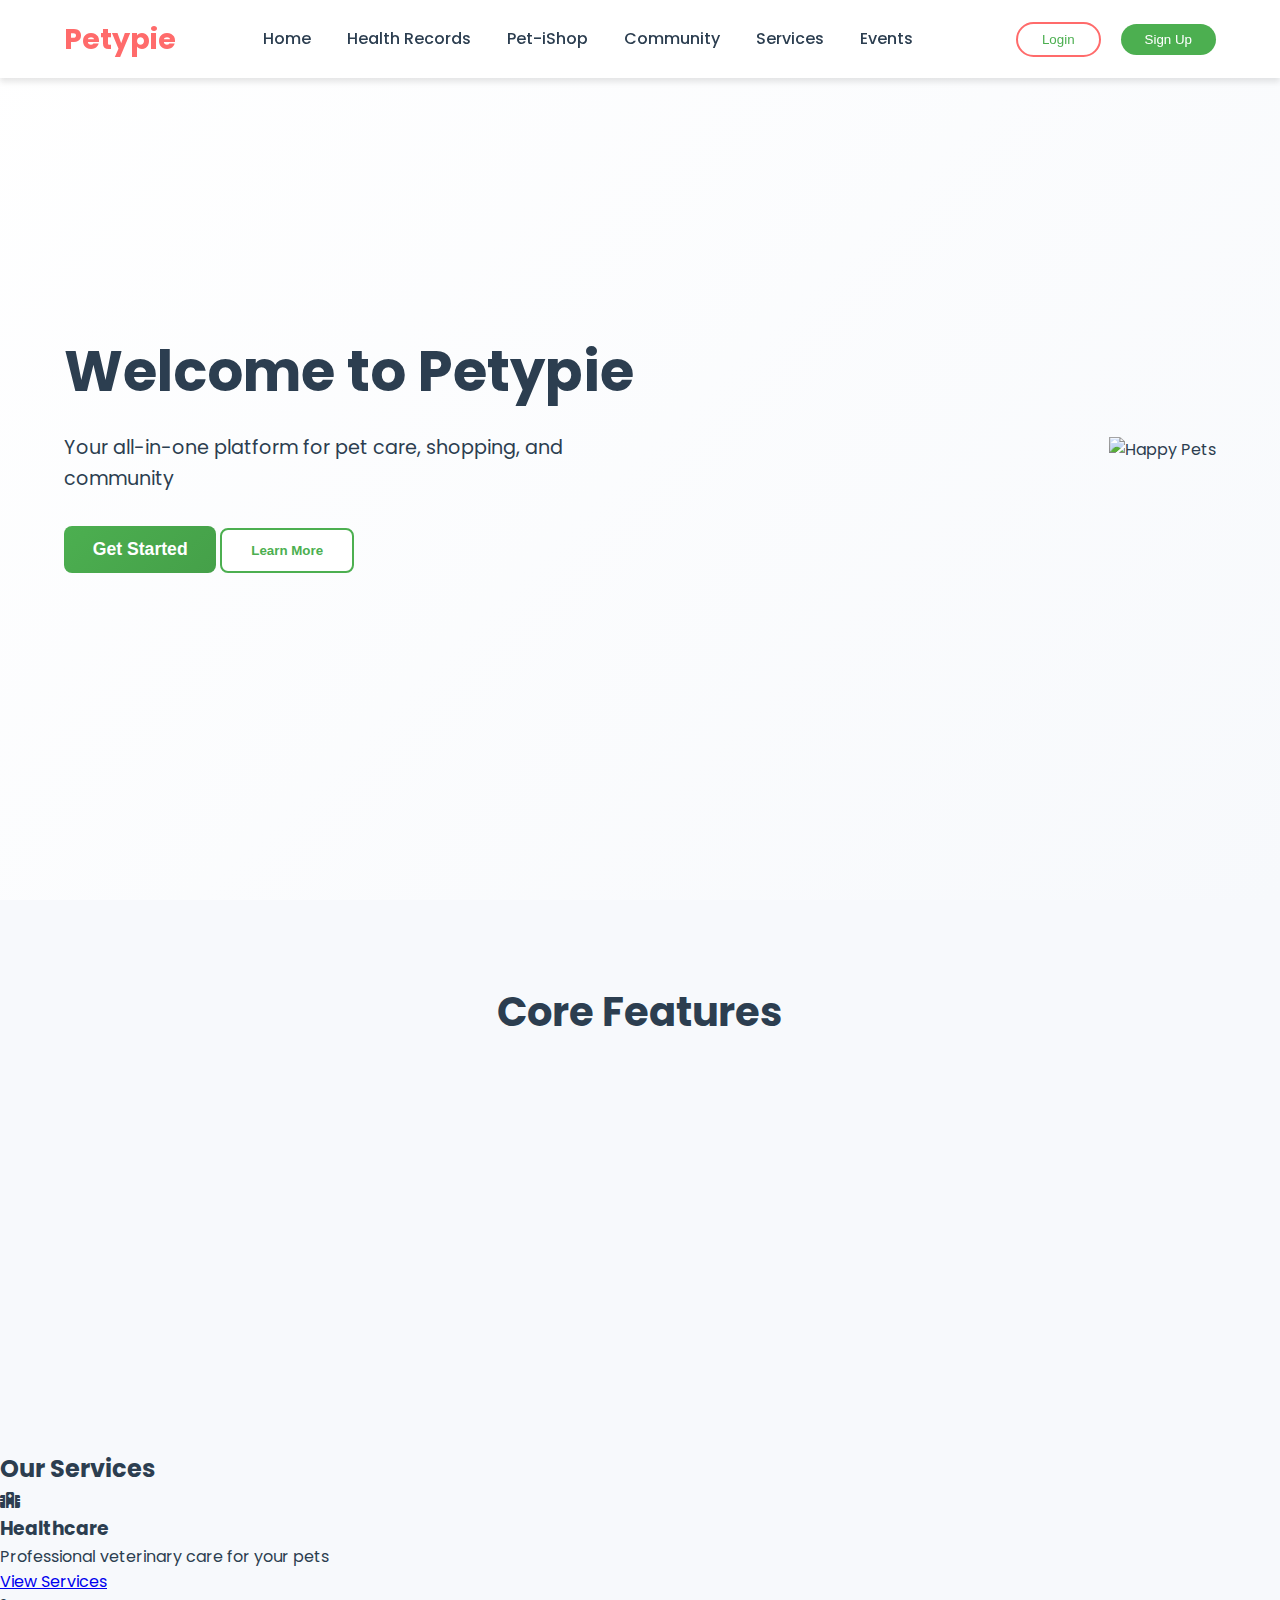
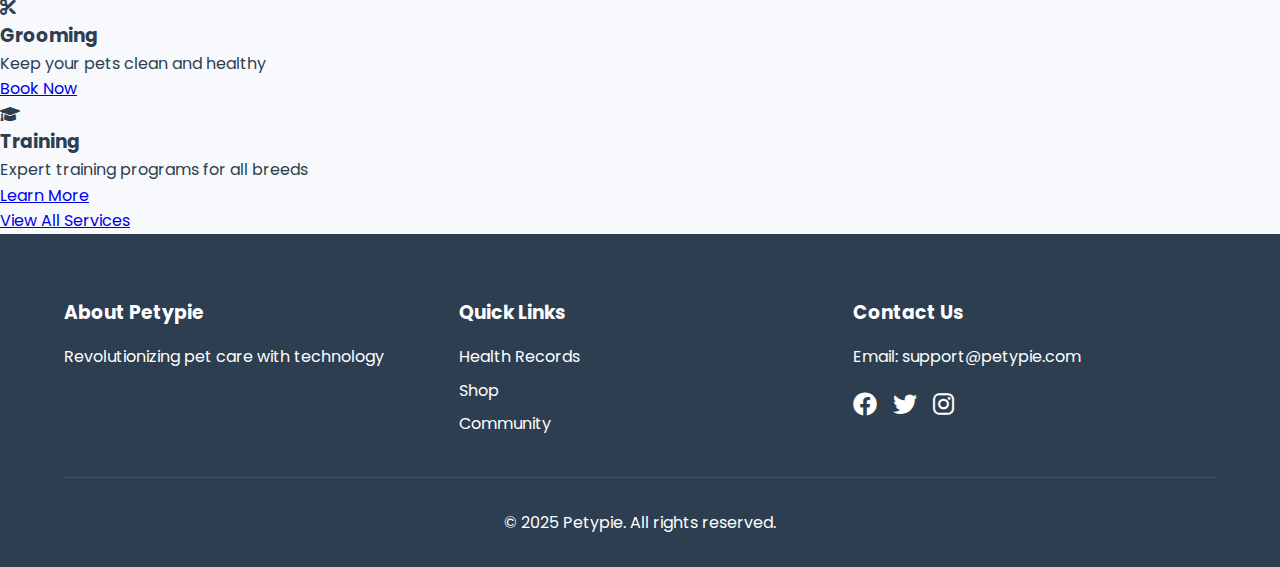
==== index.html @ f94b9d3a "first commit" ====
<!DOCTYPE html>
<html lang="en">
<head>
    <meta charset="UTF-8">
    <meta name="viewport" content="width=device-width, initial-scale=1.0">
    <title>Petypie - Your All-in-One Pet Care Platform</title>
    <link rel="stylesheet" href="style.css">
    <link href="https://fonts.googleapis.com/css2?family=Poppins:wght@300;400;500;600;700&display=swap" rel="stylesheet">
    <link rel="stylesheet" href="https://cdnjs.cloudflare.com/ajax/libs/font-awesome/6.0.0/css/all.min.css">
</head>
<body>
    <nav class="navbar">
        <div class="logo">
            <h1>Petypie</h1>
        </div>
        <div class="nav-links">
            <a href="index.html" class="active">Home</a>
            <a href="health.html">Health Records</a>
            <a href="shop.html">Pet-iShop</a>
            <a href="community.html">Community</a>
            <a href="services.html">Services</a>
            <a href="events.html">Events</a>
        </div>
        <div class="auth-buttons">
            <button class="login-btn">Login</button>
            <button class="signup-btn">Sign Up</button>
        </div>
    </nav>

    <main>
        <section id="hero" class="hero-section">
            <div class="hero-content">
                <h1>Welcome to Petypie</h1>
                <p>Your all-in-one platform for pet care, shopping, and community</p>
                <div class="hero-buttons">
                    <button class="cta-button">Get Started</button>
                    <button class="secondary-button">Learn More</button>
                </div>
            </div>
            <div class="hero-image">
                <img src="images/hero-pets.jpg" alt="Happy Pets">
            </div>
        </section>

        <section id="features" class="features-section">
            <h2>Core Features</h2>
            <div class="feature-cards">
                <div class="feature-card">
                    <i class="fas fa-user-md"></i>
                    <h3>Health Tracking</h3>
                    <p>Monitor your pet's health records and get timely reminders</p>
                    <a href="health.html" class="feature-link">Learn More</a>
                </div>
                <div class="feature-card">
                    <i class="fas fa-shopping-cart"></i>
                    <h3>Pet-iShop</h3>
                    <p>Shop for your pet's essentials with personalized recommendations</p>
                    <a href="shop.html" class="feature-link">Start Shopping</a>
                </div>
                <div class="feature-card">
                    <i class="fas fa-users"></i>
                    <h3>Community</h3>
                    <p>Connect with fellow pet lovers and share experiences</p>
                    <a href="community.html" class="feature-link">Join Now</a>
                </div>
                <div class="feature-card">
                    <i class="fas fa-calendar-alt"></i>
                    <h3>Events</h3>
                    <p>Discover and participate in pet-related events near you</p>
                    <a href="events.html" class="feature-link">View Events</a>
                </div>
            </div>
        </section>

        <section id="services" class="services-preview">
            <h2>Our Services</h2>
            <div class="services-grid">
                <div class="service-preview-card">
                    <i class="fas fa-hospital"></i>
                    <h3>Healthcare</h3>
                    <p>Professional veterinary care for your pets</p>
                    <a href="services.html#healthcare" class="service-link">View Services</a>
                </div>
                <div class="service-preview-card">
                    <i class="fas fa-cut"></i>
                    <h3>Grooming</h3>
                    <p>Keep your pets clean and healthy</p>
                    <a href="services.html#grooming" class="service-link">Book Now</a>
                </div>
                <div class="service-preview-card">
                    <i class="fas fa-graduation-cap"></i>
                    <h3>Training</h3>
                    <p>Expert training programs for all breeds</p>
                    <a href="services.html#training" class="service-link">Learn More</a>
                </div>
            </div>
            <div class="services-cta">
                <a href="services.html" class="view-all-btn">View All Services</a>
            </div>
        </section>
    </main>

    <footer class="footer">
        <div class="footer-content">
            <div class="footer-section">
                <h3>About Petypie</h3>
                <p>Revolutionizing pet care with technology</p>
            </div>
            <div class="footer-section">
                <h3>Quick Links</h3>
                <a href="#health">Health Records</a>
                <a href="#shop">Shop</a>
                <a href="#community">Community</a>
            </div>
            <div class="footer-section">
                <h3>Contact Us</h3>
                <p>Email: support@petypie.com</p>
                <div class="social-links">
                    <a href="#"><i class="fab fa-facebook"></i></a>
                    <a href="#"><i class="fab fa-twitter"></i></a>
                    <a href="#"><i class="fab fa-instagram"></i></a>
                </div>
            </div>
        </div>
        <div class="footer-bottom">
            <p>&copy; 2025 Petypie. All rights reserved.</p>
        </div>
    </footer>

    <script src="script.js"></script>
</body>
</html>
---- style.css ----
:root {
    --primary-color: #FF6B6B;
    --secondary-color: #4ECDC4;
    --accent-color: #FFE66D;
    --text-color: #2C3E50;
    --background-color: #F7F9FC;
    --card-shadow: 0 4px 6px rgba(0, 0, 0, 0.1);
}

* {
    margin: 0;
    padding: 0;
    box-sizing: border-box;
}

body {
    font-family: 'Poppins', sans-serif;
    line-height: 1.6;
    color: var(--text-color);
    background-color: var(--background-color);
}

/* Navbar Styles */
.navbar {
    display: flex;
    justify-content: space-between;
    align-items: center;
    padding: 1rem 5%;
    background-color: white;
    box-shadow: var(--card-shadow);
    position: fixed;
    width: 100%;
    top: 0;
    z-index: 1000;
}

.logo h1 {
    color: var(--primary-color);
    font-size: 1.8rem;
    font-weight: 700;
}

.nav-links a {
    text-decoration: none;
    color: var(--text-color);
    margin: 0 1rem;
    font-weight: 500;
    transition: color 0.3s ease;
}

.nav-links a:hover {
    color: var(--primary-color);
}

.auth-buttons button {
    padding: 0.5rem 1.5rem;
    margin-left: 1rem;
    border: none;
    border-radius: 25px;
    cursor: pointer;
    font-weight: 500;
    transition: transform 0.3s ease;
}

.login-btn {
    background-color: transparent;
    color: var(--primary-color);
    border: 2px solid var(--primary-color) !important;
}

.signup-btn {
    background-color: var(--primary-color);
    color: white;
}

.auth-buttons button:hover {
    transform: translateY(-2px);
}

/* Hero Section */
.hero-section {
    display: flex;
    align-items: center;
    justify-content: space-between;
    min-height: 100vh;
    padding: 5rem 5%;
    background: linear-gradient(135deg, #fff 0%, #f7f9fc 100%);
}

.hero-content {
    flex: 1;
    max-width: 600px;
}

.hero-content h1 {
    font-size: 3.5rem;
    color: var(--text-color);
    margin-bottom: 1rem;
}

.hero-content p {
    font-size: 1.2rem;
    margin-bottom: 2rem;
}

.cta-button {
    padding: 1rem 2rem;
    font-size: 1.1rem;
    background-color: var(--primary-color);
    color: white;
    border: none;
    border-radius: 25px;
    cursor: pointer;
    transition: transform 0.3s ease;
}

.cta-button:hover {
    transform: translateY(-3px);
}

/* Features Section */
.features-section {
    padding: 5rem 5%;
    text-align: center;
}

.features-section h2 {
    font-size: 2.5rem;
    margin-bottom: 3rem;
}

.feature-cards {
    display: grid;
    grid-template-columns: repeat(auto-fit, minmax(250px, 1fr));
    gap: 2rem;
}

.feature-card {
    background: white;
    padding: 2rem;
    border-radius: 15px;
    box-shadow: var(--card-shadow);
    transition: transform 0.3s ease;
}

.feature-card:hover {
    transform: translateY(-5px);
}

.feature-card i {
    font-size: 2.5rem;
    color: var(--primary-color);
    margin-bottom: 1rem;
}

/* Services Section */
.services-section {
    padding: 5rem 5%;
    background-color: white;
}

.services-section h2 {
    text-align: center;
    font-size: 2.5rem;
    margin-bottom: 3rem;
}

.service-grid {
    display: grid;
    grid-template-columns: repeat(auto-fit, minmax(250px, 1fr));
    gap: 2rem;
}

.service-card {
    text-align: center;
    padding: 2rem;
    border-radius: 15px;
    background-color: var(--background-color);
    transition: transform 0.3s ease;
}

.service-card:hover {
    transform: translateY(-5px);
}

.service-card i {
    font-size: 2.5rem;
    color: var(--secondary-color);
    margin-bottom: 1rem;
}

/* Pet Gallery Section */
.pet-gallery-section {
    padding: 5rem 5%;
    background-color: var(--background-color);
}

.gallery-filter {
    display: flex;
    justify-content: center;
    gap: 1rem;
    margin-bottom: 2rem;
    flex-wrap: wrap;
}

.filter-btn {
    padding: 0.5rem 1.5rem;
    border: 2px solid var(--primary-color);
    border-radius: 25px;
    background: transparent;
    color: var(--text-color);
    cursor: pointer;
    transition: all 0.3s ease;
}

.filter-btn.active,
.filter-btn:hover {
    background-color: var(--primary-color);
    color: white;
}

.gallery-grid {
    display: grid;
    grid-template-columns: repeat(auto-fill, minmax(250px, 1fr));
    gap: 1.5rem;
}

.gallery-item {
    position: relative;
    overflow: hidden;
    border-radius: 15px;
    box-shadow: var(--card-shadow);
    transition: transform 0.3s ease;
}

.gallery-item img {
    width: 100%;
    height: 250px;
    object-fit: cover;
    transition: transform 0.3s ease;
}

.gallery-item:hover {
    transform: translateY(-5px);
}

.gallery-item:hover img {
    transform: scale(1.1);
}

/* Health Records Section */
.health-section {
    padding: 5rem 5%;
    background-color: white;
}

.health-dashboard {
    display: grid;
    grid-template-columns: repeat(auto-fit, minmax(300px, 1fr));
    gap: 2rem;
    margin-top: 2rem;
}

.health-card {
    background-color: var(--background-color);
    border-radius: 15px;
    padding: 2rem;
    box-shadow: var(--card-shadow);
}

.pet-profile {
    text-align: center;
    margin-bottom: 2rem;
}

.pet-avatar {
    width: 100px;
    height: 100px;
    border-radius: 50%;
    margin-bottom: 1rem;
}

.add-pet-btn {
    background-color: var(--secondary-color);
    color: white;
    border: none;
    padding: 0.5rem 1.5rem;
    border-radius: 25px;
    cursor: pointer;
    transition: transform 0.3s ease;
}

.health-metrics {
    display: grid;
    grid-template-columns: repeat(auto-fit, minmax(100px, 1fr));
    gap: 1rem;
}

.metric {
    text-align: center;
    padding: 1rem;
    background-color: white;
    border-radius: 10px;
    box-shadow: 0 2px 4px rgba(0, 0, 0, 0.1);
}

.metric i {
    font-size: 1.5rem;
    color: var(--primary-color);
    margin-bottom: 0.5rem;
}

.record-list {
    margin-top: 1rem;
}

.record-item {
    display: flex;
    justify-content: space-between;
    padding: 1rem;
    background-color: white;
    border-radius: 10px;
    margin-bottom: 1rem;
    box-shadow: 0 2px 4px rgba(0, 0, 0, 0.1);
}

/* Shop Section */
.shop-section {
    padding: 5rem 5%;
    background-color: var(--background-color);
}

.shop-categories {
    display: grid;
    grid-template-columns: repeat(auto-fit, minmax(200px, 1fr));
    gap: 1.5rem;
    padding: 2rem;
    margin-bottom: 2rem;
}

.category-card {
    background: white;
    border-radius: 12px;
    padding: 1.5rem;
    text-align: center;
    box-shadow: 0 4px 12px rgba(0, 0, 0, 0.08);
    transition: transform 0.3s ease;
}

.category-card:hover {
    transform: translateY(-5px);
}

.category-card img {
    width: 100%;
    height: 150px;
    object-fit: cover;
    border-radius: 8px;
    margin-bottom: 1rem;
}

.category-card h3 {
    font-size: 1.2rem;
    margin-bottom: 0.5rem;
    color: #333;
}

.shop-btn {
    display: inline-block;
    padding: 0.6rem 1.2rem;
    background: #4CAF50;
    color: white;
    text-decoration: none;
    border-radius: 6px;
    font-weight: 500;
    transition: background 0.3s ease;
}

.shop-btn:hover {
    background: #45a049;
}

.shop-filter {
    display: flex;
    justify-content: center;
    gap: 1rem;
    margin: 2rem 0;
    flex-wrap: wrap;
}

.filter-btn {
    padding: 0.8rem 1.5rem;
    border: 2px solid #4CAF50;
    border-radius: 25px;
    background: transparent;
    color: #4CAF50;
    font-weight: 600;
    cursor: pointer;
    transition: all 0.3s ease;
}

.filter-btn:hover,
.filter-btn.active {
    background: #4CAF50;
    color: white;
}

.product-grid {
    display: grid;
    grid-template-columns: repeat(auto-fill, minmax(250px, 1fr));
    gap: 2rem;
    padding: 2rem;
}

.product-card {
    background: white;
    border-radius: 15px;
    box-shadow: 0 5px 15px rgba(0, 0, 0, 0.1);
    transition: transform 0.3s ease, box-shadow 0.3s ease;
    overflow: hidden;
}

.product-card:hover {
    transform: translateY(-5px);
    box-shadow: 0 8px 20px rgba(0, 0, 0, 0.15);
}

.product-card img {
    width: 100%;
    height: 200px;
    object-fit: cover;
    border-bottom: 1px solid #eee;
}

.product-info {
    padding: 1.5rem;
}

.product-info h3 {
    font-size: 1.2rem;
    margin-bottom: 0.5rem;
    color: #333;
}

.product-info .description {
    font-size: 0.9rem;
    color: #666;
    margin-bottom: 1rem;
    height: 2.7em;
    overflow: hidden;
}

.product-info .price {
    font-size: 1.3rem;
    font-weight: 600;
    color: #2c3e50;
    margin-bottom: 1rem;
}

.add-to-cart-btn {
    width: 100%;
    padding: 0.8rem;
    border: none;
    border-radius: 8px;
    background: linear-gradient(135deg, #4CAF50, #45a049);
    color: white;
    font-weight: 600;
    font-size: 1rem;
    cursor: pointer;
    transition: all 0.3s ease;
    position: relative;
    overflow: hidden;
}

.add-to-cart-btn:hover {
    background: linear-gradient(135deg, #45a049, #4CAF50);
    transform: translateY(-2px);
}

.add-to-cart-btn:active {
    transform: translateY(0);
}

.add-to-cart-btn::before {
    content: '';
    position: absolute;
    top: 0;
    left: -100%;
    width: 100%;
    height: 100%;
    background: linear-gradient(
        to right,
        transparent,
        rgba(255, 255, 255, 0.2),
        transparent
    );
    transition: 0.5s;
}

.add-to-cart-btn:hover::before {
    left: 100%;
}

.cta-button,
.secondary-button,
.login-btn,
.signup-btn {
    padding: 0.8rem 1.8rem;
    border: none;
    border-radius: 8px;
    font-weight: 600;
    cursor: pointer;
    transition: all 0.3s ease;
    position: relative;
    overflow: hidden;
}

.cta-button {
    background: linear-gradient(135deg, #4CAF50, #45a049);
    color: white;
}

.secondary-button {
    background: white;
    color: #4CAF50;
    border: 2px solid #4CAF50;
}

.login-btn,
.signup-btn {
    padding: 0.6rem 1.4rem;
    border-radius: 6px;
}

.login-btn {
    background: transparent;
    color: #4CAF50;
    border: 2px solid #4CAF50;
}

.signup-btn {
    background: #4CAF50;
    color: white;
}

.cta-button:hover,
.signup-btn:hover {
    background: linear-gradient(135deg, #45a049, #4CAF50);
    transform: translateY(-2px);
}

.secondary-button:hover,
.login-btn:hover {
    background: #f8f9fa;
    transform: translateY(-2px);
}

.cta-button::before,
.signup-btn::before {
    content: '';
    position: absolute;
    top: 0;
    left: -100%;
    width: 100%;
    height: 100%;
    background: linear-gradient(
        to right,
        transparent,
        rgba(255, 255, 255, 0.2),
        transparent
    );
    transition: 0.5s;
}

.cta-button:hover::before,
.signup-btn:hover::before {
    left: 100%;
}

/* Community Section */
.community-section {
    padding: 5rem 5%;
    background-color: white;
}

.community-features {
    display: grid;
    grid-template-columns: repeat(auto-fit, minmax(300px, 1fr));
    gap: 2rem;
    margin-top: 2rem;
}

.post-card {
    background-color: var(--background-color);
    border-radius: 15px;
    padding: 1.5rem;
    margin-bottom: 2rem;
    box-shadow: var(--card-shadow);
}

.post-header {
    display: flex;
    align-items: center;
    margin-bottom: 1rem;
}

.user-avatar {
    width: 50px;
    height: 50px;
    border-radius: 50%;
    margin-right: 1rem;
}

.post-info h4 {
    margin: 0;
}

.post-image {
    width: 100%;
    border-radius: 10px;
    margin: 1rem 0;
}

.post-actions {
    display: flex;
    gap: 1rem;
    margin-top: 1rem;
}

.post-actions button {
    background: none;
    border: none;
    color: var(--text-color);
    cursor: pointer;
    display: flex;
    align-items: center;
    gap: 0.5rem;
}

.post-actions button:hover {
    color: var(--primary-color);
}

.event-card {
    display: flex;
    background-color: var(--background-color);
    border-radius: 15px;
    overflow: hidden;
    margin-bottom: 1rem;
    box-shadow: var(--card-shadow);
}

.event-date {
    background-color: var(--primary-color);
    color: white;
    padding: 1rem;
    text-align: center;
    min-width: 80px;
    display: flex;
    flex-direction: column;
    justify-content: center;
}

.event-date .day {
    font-size: 1.5rem;
    font-weight: 700;
}

.event-details {
    padding: 1rem;
    flex-grow: 1;
}

.rsvp-btn {
    background-color: var(--secondary-color);
    color: white;
    border: none;
    padding: 0.5rem 1.5rem;
    border-radius: 25px;
    cursor: pointer;
    margin-top: 1rem;
    transition: background-color 0.3s ease;
}

.rsvp-btn:hover {
    background-color: #45b7af;
}

/* Footer */
.footer {
    background-color: var(--text-color);
    color: white;
    padding: 4rem 5% 2rem;
}

.footer-content {
    display: grid;
    grid-template-columns: repeat(auto-fit, minmax(250px, 1fr));
    gap: 2rem;
    margin-bottom: 2rem;
}

.footer-section h3 {
    margin-bottom: 1rem;
}

.footer-section a {
    color: white;
    text-decoration: none;
    display: block;
    margin-bottom: 0.5rem;
}

.social-links {
    display: flex;
    gap: 1rem;
    margin-top: 1rem;
}

.social-links a {
    font-size: 1.5rem;
}

.footer-bottom {
    text-align: center;
    padding-top: 2rem;
    border-top: 1px solid rgba(255, 255, 255, 0.1);
}

/* Responsive Design */
@media (max-width: 768px) {
    .navbar {
        padding: 1rem;
    }

    .nav-links {
        display: none;
    }

    .hero-content h1 {
        font-size: 2.5rem;
    }

    .feature-cards, .service-grid {
        grid-template-columns: 1fr;
    }

    .gallery-grid {
        grid-template-columns: repeat(auto-fill, minmax(200px, 1fr));
    }

    .health-dashboard,
    .community-features {
        grid-template-columns: 1fr;
    }

    .shop-categories {
        grid-template-columns: repeat(auto-fit, minmax(150px, 1fr));
    }

    .product-grid {
        grid-template-columns: repeat(auto-fill, minmax(150px, 1fr));
    }
}

/* Animations */
@keyframes fadeIn {
    from {
        opacity: 0;
        transform: translateY(20px);
    }
    to {
        opacity: 1;
        transform: translateY(0);
    }
}

.hero-content, .feature-card, .service-card {
    animation: fadeIn 0.8s ease-out forwards;
}
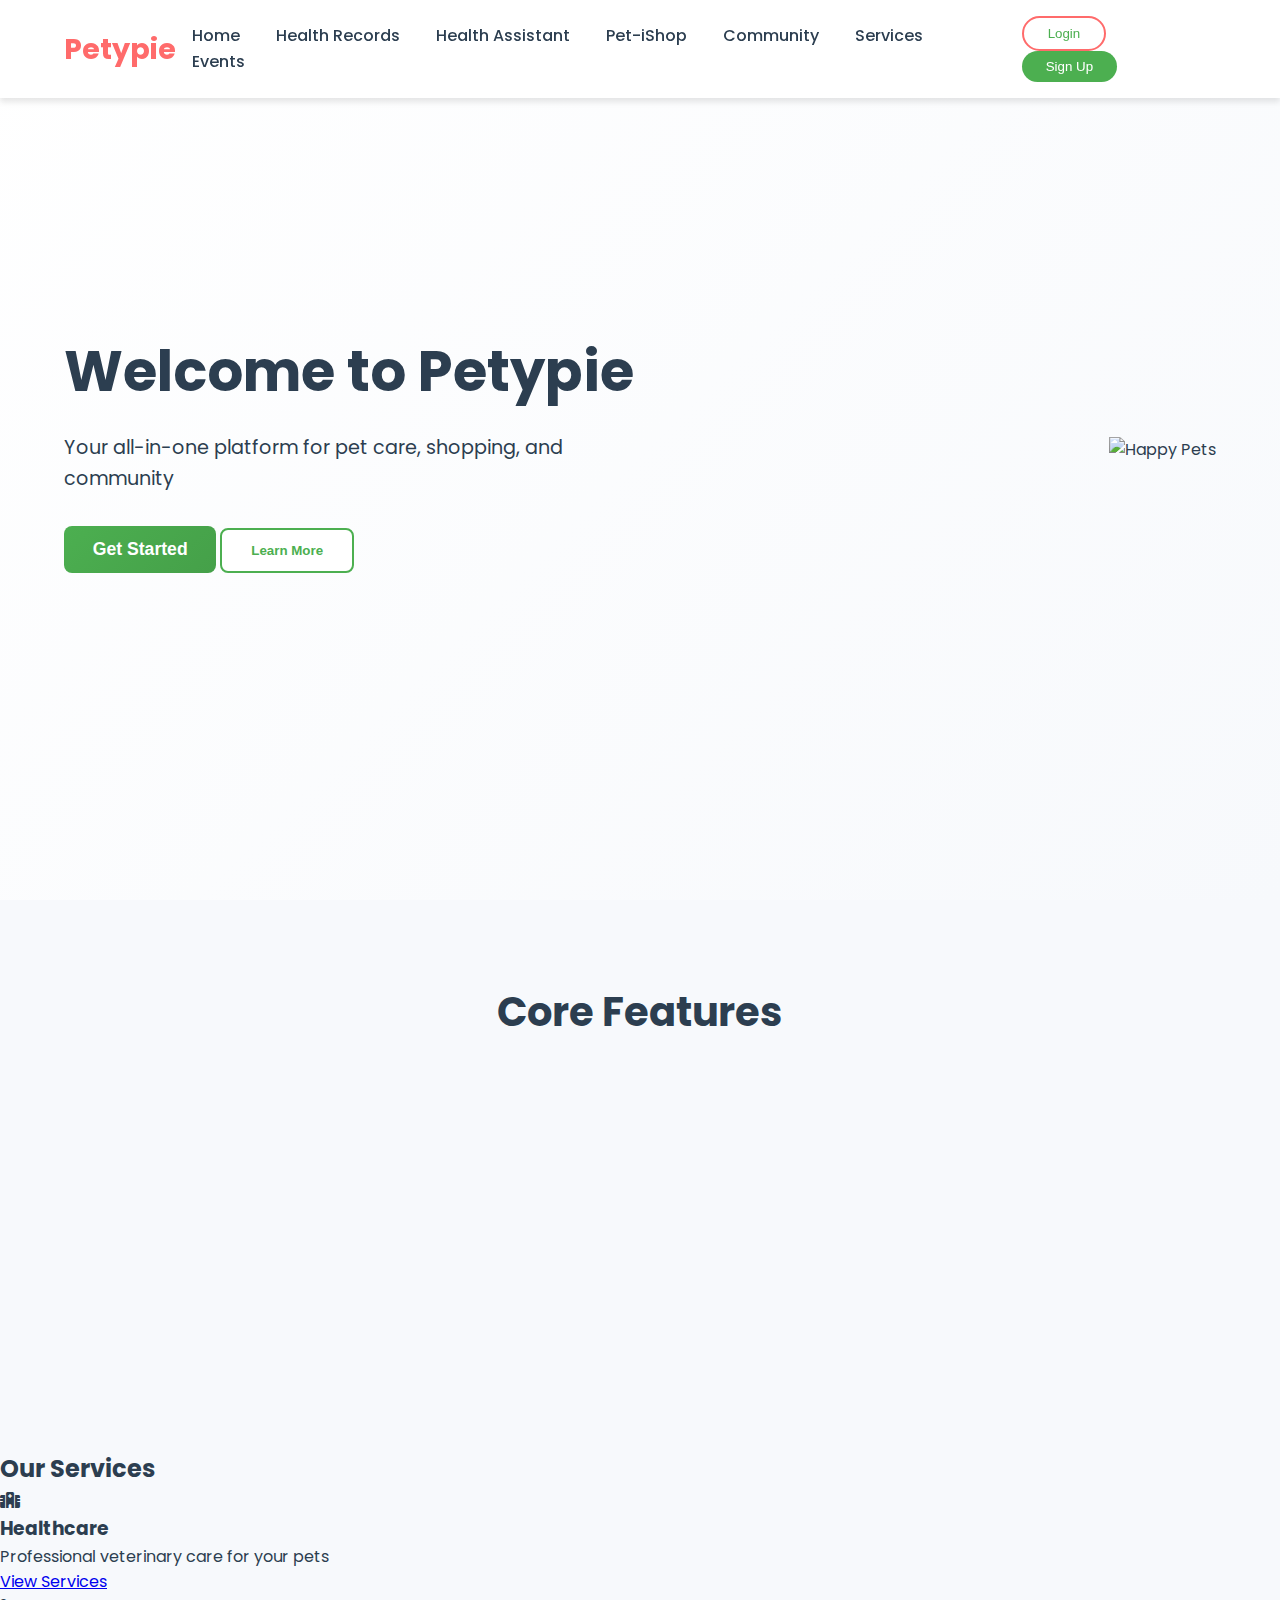
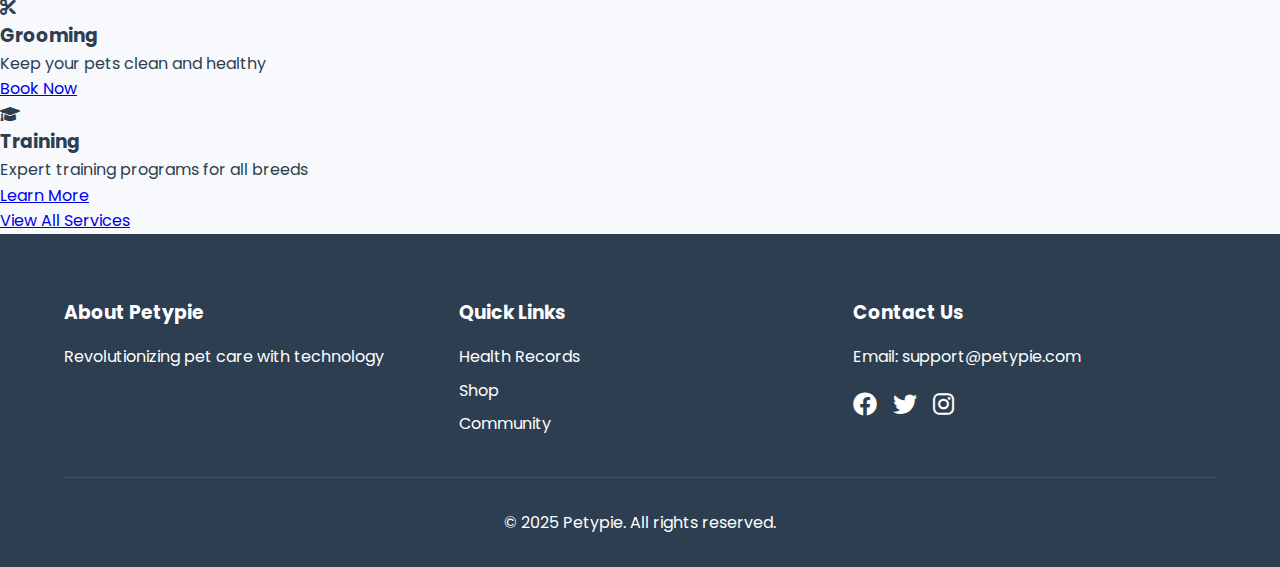
==== commit 4763818a: "Add Health Assistant page and update navigation across all pages" ====
--- a/index.html
+++ b/index.html
@@ -16,6 +16,7 @@
         <div class="nav-links">
             <a href="index.html" class="active">Home</a>
             <a href="health.html">Health Records</a>
+            <a href="HealthAssistant.html">Health Assistant</a>
             <a href="shop.html">Pet-iShop</a>
             <a href="community.html">Community</a>
             <a href="services.html">Services</a>
--- a/style.css
+++ b/style.css
@@ -686,6 +686,272 @@
     background-color: #45b7af;
 }
 
+/* Health Assistant Styles */
+.health-assistant {
+    background: #fff;
+    border-radius: 12px;
+    padding: 20px;
+    margin-top: 30px;
+    box-shadow: 0 2px 10px rgba(0, 0, 0, 0.1);
+}
+
+.health-assistant h2 {
+    color: #333;
+    margin-bottom: 20px;
+    display: flex;
+    align-items: center;
+    gap: 10px;
+}
+
+.assistant-interface {
+    display: grid;
+    grid-template-columns: 2fr 1fr;
+    gap: 20px;
+}
+
+.chat-container {
+    background: #f8f9fa;
+    border-radius: 8px;
+    padding: 15px;
+}
+
+.chat-messages {
+    height: 300px;
+    overflow-y: auto;
+    padding: 10px;
+    background: #fff;
+    border-radius: 8px;
+    margin-bottom: 15px;
+}
+
+.chat-input {
+    display: flex;
+    flex-direction: column;
+    gap: 10px;
+}
+
+#concern-type {
+    padding: 10px;
+    border: 1px solid #ddd;
+    border-radius: 6px;
+    font-size: 14px;
+}
+
+#health-query {
+    width: 100%;
+    height: 80px;
+    padding: 10px;
+    border: 1px solid #ddd;
+    border-radius: 6px;
+    resize: none;
+    font-family: inherit;
+}
+
+.quick-actions {
+    display: flex;
+    flex-direction: column;
+    gap: 15px;
+}
+
+.action-btn {
+    padding: 12px;
+    border: none;
+    border-radius: 6px;
+    background: #f8f9fa;
+    color: #333;
+    cursor: pointer;
+    display: flex;
+    align-items: center;
+    gap: 8px;
+    transition: all 0.3s ease;
+}
+
+.action-btn:hover {
+    background: #e9ecef;
+}
+
+.action-btn.emergency-btn {
+    background: #dc3545;
+    color: white;
+}
+
+.action-btn.emergency-btn:hover {
+    background: #c82333;
+}
+
+.message {
+    margin: 10px 0;
+    padding: 10px;
+    border-radius: 8px;
+    max-width: 80%;
+}
+
+.user-message {
+    background: #007bff;
+    color: white;
+    margin-left: auto;
+}
+
+.assistant-message {
+    background: #e9ecef;
+    color: #333;
+}
+
+@media (max-width: 768px) {
+    .assistant-interface {
+        grid-template-columns: 1fr;
+    }
+}
+
+/* Health Assistant Page Styles */
+.health-assistant-section {
+    padding: 2rem;
+    max-width: 1200px;
+    margin: 0 auto;
+}
+
+.assistant-container {
+    background: #fff;
+    border-radius: 12px;
+    padding: 2rem;
+    box-shadow: 0 2px 10px rgba(0, 0, 0, 0.1);
+}
+
+.assistant-header {
+    text-align: center;
+    margin-bottom: 2rem;
+}
+
+.assistant-header h1 {
+    color: var(--primary-color);
+    display: flex;
+    align-items: center;
+    justify-content: center;
+    gap: 10px;
+}
+
+.assistant-header p {
+    color: #666;
+    margin-top: 0.5rem;
+}
+
+.chat-interface {
+    background: #f8f9fa;
+    border-radius: 8px;
+    padding: 1.5rem;
+    margin-bottom: 2rem;
+}
+
+.chat-messages {
+    height: 400px;
+    overflow-y: auto;
+    padding: 1rem;
+    background: #fff;
+    border-radius: 8px;
+    margin-bottom: 1rem;
+}
+
+.chat-input-area {
+    display: flex;
+    flex-direction: column;
+    gap: 1rem;
+}
+
+.concern-select {
+    padding: 12px;
+    border: 1px solid #ddd;
+    border-radius: 6px;
+    font-size: 14px;
+    width: 100%;
+}
+
+.input-group {
+    display: flex;
+    gap: 10px;
+}
+
+#health-query {
+    flex: 1;
+    height: 80px;
+    padding: 12px;
+    border: 1px solid #ddd;
+    border-radius: 6px;
+    resize: none;
+    font-family: inherit;
+}
+
+.send-btn {
+    background: var(--primary-color);
+    color: white;
+    border: none;
+    border-radius: 6px;
+    padding: 0 1.5rem;
+    cursor: pointer;
+    transition: background-color 0.3s ease;
+}
+
+.send-btn:hover {
+    background-color: #45b7af;
+}
+
+.quick-actions {
+    background: #fff;
+    padding: 1.5rem;
+    border-radius: 8px;
+}
+
+.quick-actions h3 {
+    margin-bottom: 1rem;
+    color: #333;
+}
+
+.action-buttons {
+    display: grid;
+    grid-template-columns: repeat(auto-fit, minmax(200px, 1fr));
+    gap: 1rem;
+}
+
+.action-btn {
+    padding: 1rem;
+    border: none;
+    border-radius: 6px;
+    background: #f8f9fa;
+    color: #333;
+    cursor: pointer;
+    display: flex;
+    align-items: center;
+    gap: 8px;
+    transition: all 0.3s ease;
+    font-size: 14px;
+}
+
+.action-btn:hover {
+    background: #e9ecef;
+}
+
+.action-btn.emergency-btn {
+    background: #dc3545;
+    color: white;
+}
+
+.action-btn.emergency-btn:hover {
+    background: #c82333;
+}
+
+@media (max-width: 768px) {
+    .health-assistant-section {
+        padding: 1rem;
+    }
+    
+    .assistant-container {
+        padding: 1rem;
+    }
+    
+    .action-buttons {
+        grid-template-columns: 1fr;
+    }
+}
+
 /* Footer */
 .footer {
     background-color: var(--text-color);
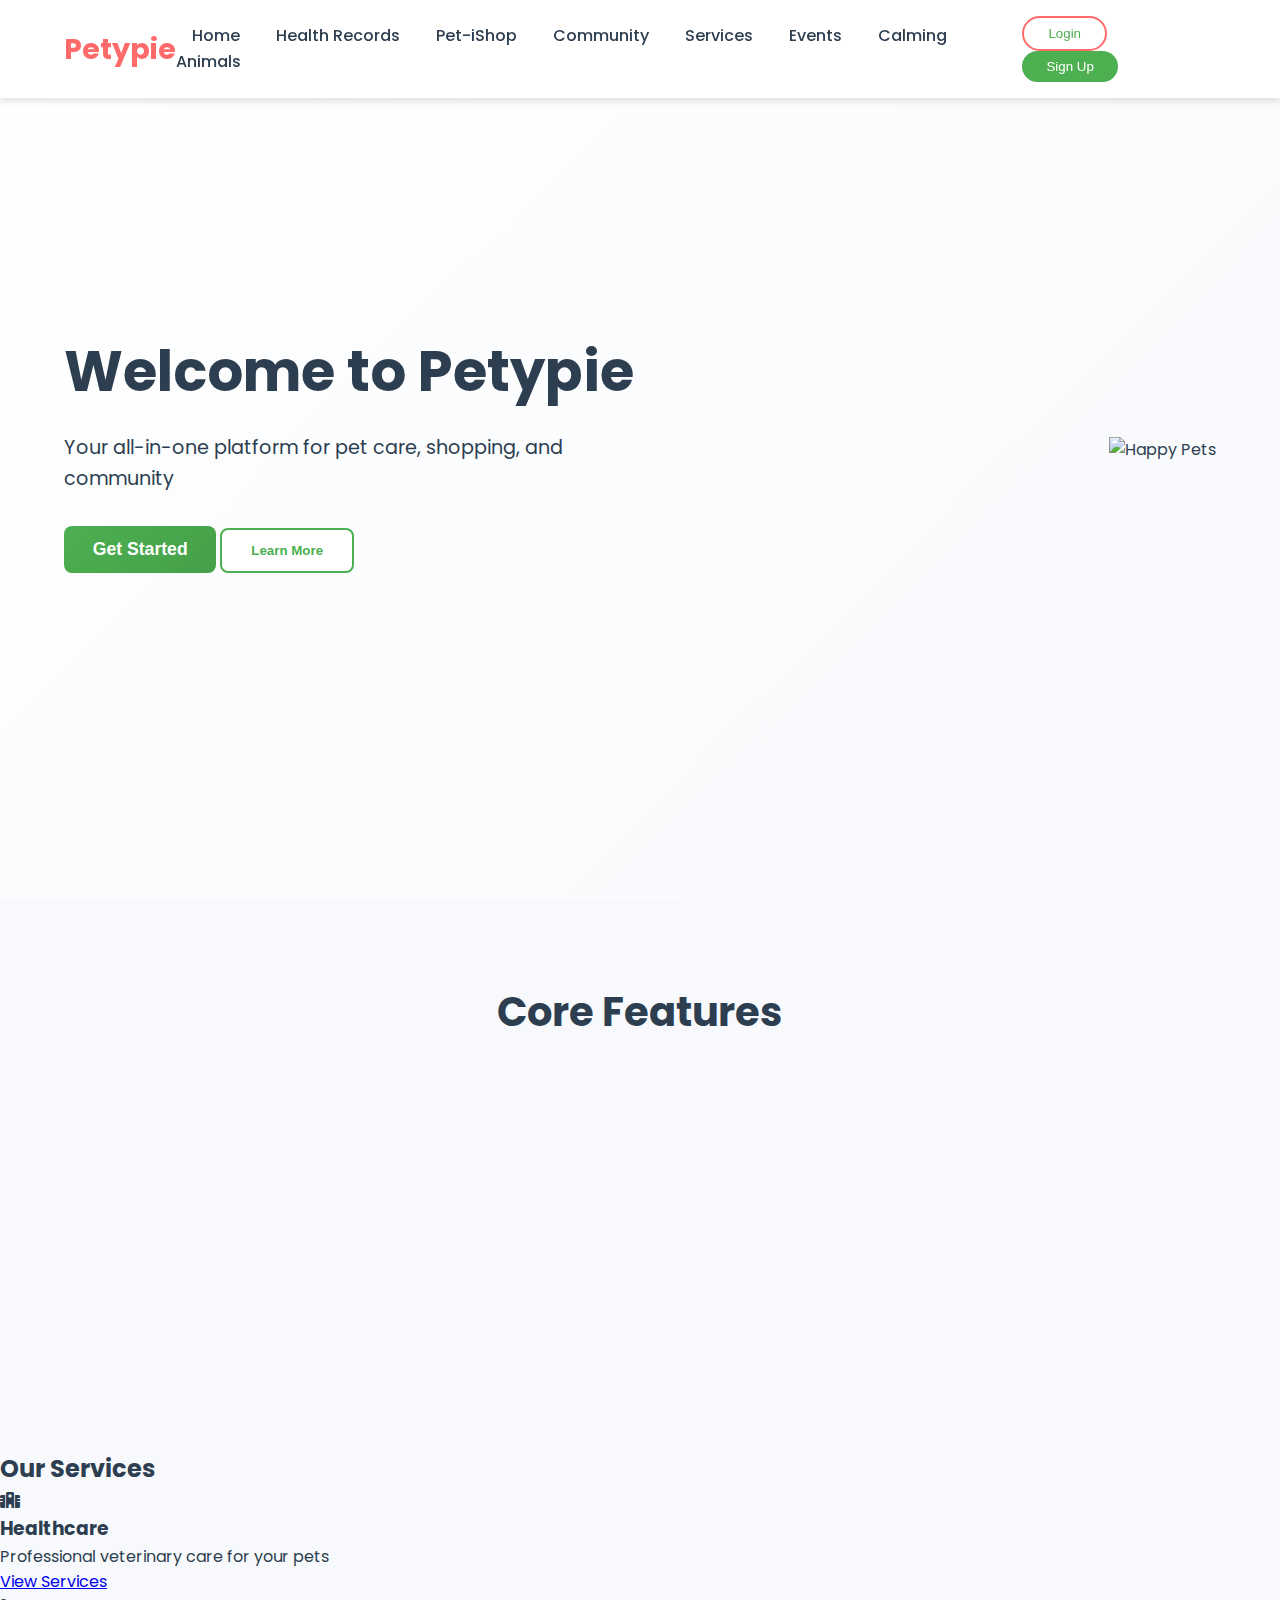
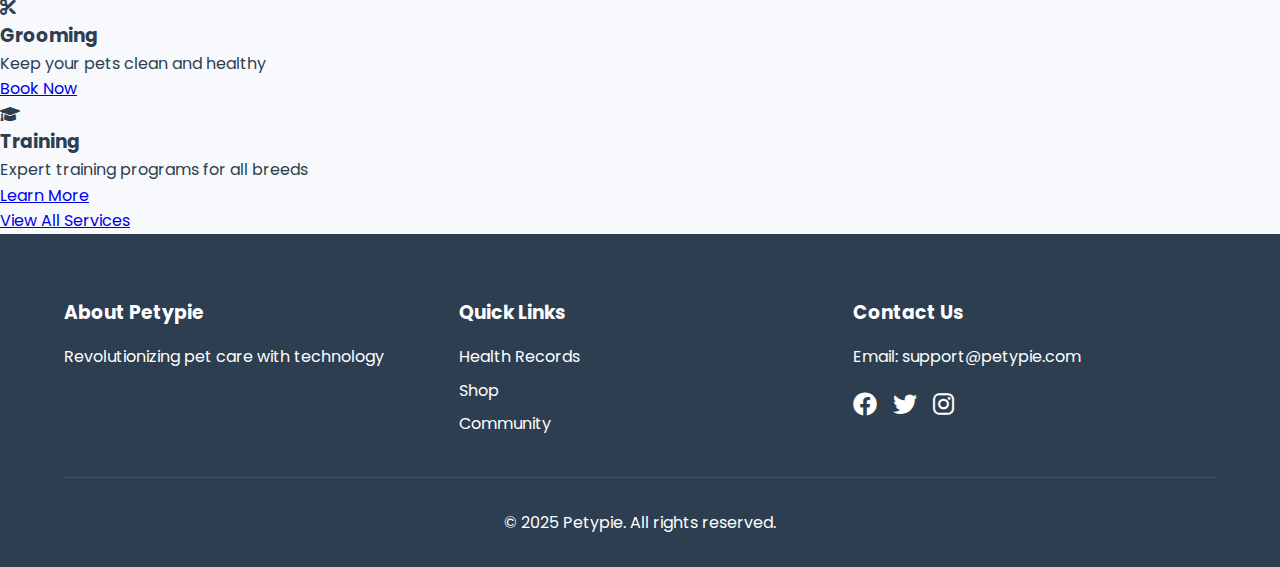
==== commit 21b68566: "Krishna" ====
--- a/index.html
+++ b/index.html
@@ -16,11 +16,11 @@
         <div class="nav-links">
             <a href="index.html" class="active">Home</a>
             <a href="health.html">Health Records</a>
-            <a href="HealthAssistant.html">Health Assistant</a>
             <a href="shop.html">Pet-iShop</a>
             <a href="community.html">Community</a>
             <a href="services.html">Services</a>
             <a href="events.html">Events</a>
+            <a href="Calmer.html">Calming Animals</a>
         </div>
         <div class="auth-buttons">
             <button class="login-btn">Login</button>
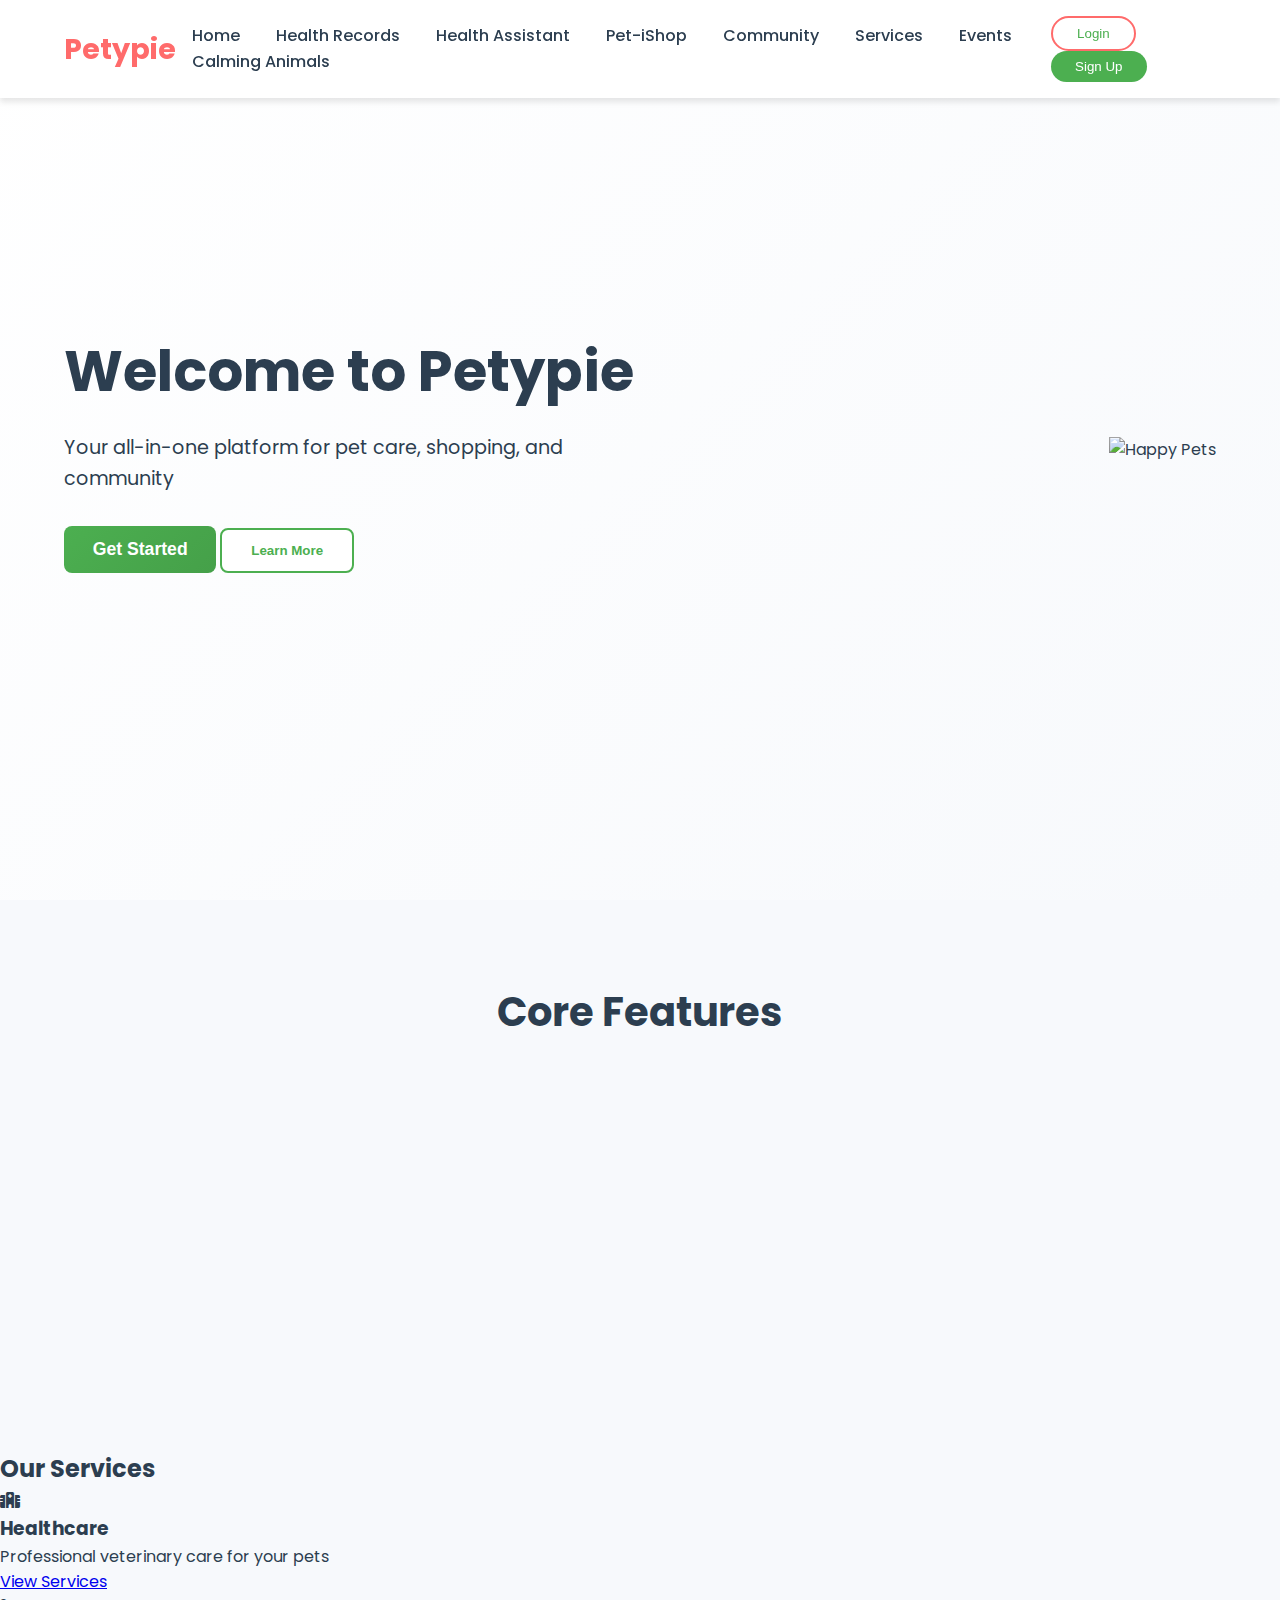
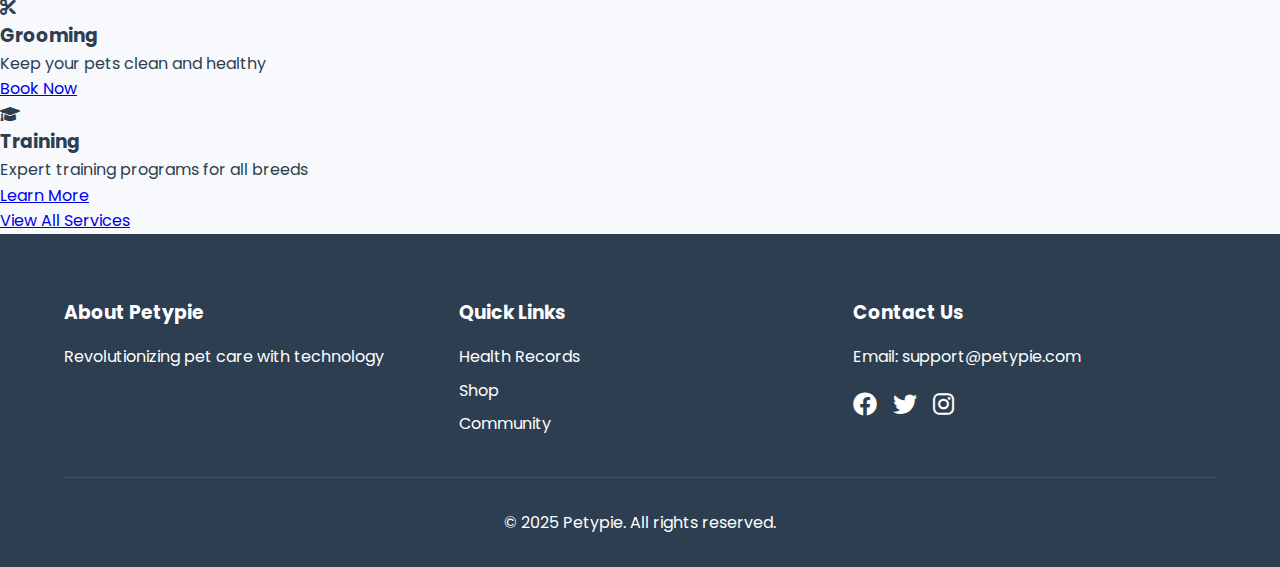
==== commit b7059354: "Merge johnly branch into Kshitiz, resolving conflicts" ====
--- a/index.html
+++ b/index.html
@@ -16,6 +16,7 @@
         <div class="nav-links">
             <a href="index.html" class="active">Home</a>
             <a href="health.html">Health Records</a>
+            <a href="HealthAssistant.html">Health Assistant</a>
             <a href="shop.html">Pet-iShop</a>
             <a href="community.html">Community</a>
             <a href="services.html">Services</a>
--- a/style.css
+++ b/style.css
@@ -671,6 +671,13 @@
     flex-grow: 1;
 }
 
+.event-image {
+    width: 100%;
+    height: 150px;
+    object-fit: cover;
+    border-radius: 10px 0 0 10px;
+}
+
 .rsvp-btn {
     background-color: var(--secondary-color);
     color: white;
@@ -684,6 +691,131 @@
 
 .rsvp-btn:hover {
     background-color: #45b7af;
+}
+
+/* Events Section */
+.events-section {
+    padding: 5rem 5%;
+    margin-top: 60px;
+}
+
+.events-section h1 {
+    text-align: center;
+    font-size: 2.5rem;
+    margin-bottom: 2rem;
+}
+
+.events-filter {
+    display: flex;
+    justify-content: center;
+    gap: 1rem;
+    margin-bottom: 3rem;
+}
+
+.filter-btn {
+    padding: 0.5rem 1.5rem;
+    border: none;
+    border-radius: 25px;
+    background-color: var(--background-color);
+    color: var(--text-color);
+    cursor: pointer;
+    transition: all 0.3s ease;
+}
+
+.filter-btn.active,
+.filter-btn:hover {
+    background-color: var(--primary-color);
+    color: white;
+}
+
+.events-grid {
+    display: grid;
+    grid-template-columns: repeat(auto-fit, minmax(320px, 1fr));
+    gap: 2.5rem;
+    padding: 1rem;
+    max-width: 1400px;
+    margin: 0 auto;
+}
+
+.event-card {
+    background: white;
+    border-radius: 15px;
+    overflow: hidden;
+    box-shadow: var(--card-shadow);
+    transition: all 0.3s ease;
+    display: flex;
+    flex-direction: column;
+    height: 450px;
+}
+
+.event-card:hover {
+    transform: translateY(-5px);
+    box-shadow: 0 8px 15px rgba(0, 0, 0, 0.1);
+}
+
+.event-card img {
+    width: 100%;
+    height: 250px;
+    object-fit: cover;
+    object-position: center;
+    border-radius: 15px 15px 0 0;
+}
+
+.event-details {
+    padding: 1.5rem;
+    background: white;
+    flex-grow: 1;
+    display: flex;
+    flex-direction: column;
+    justify-content: space-between;
+}
+
+.event-details h3 {
+    color: var(--text-color);
+    margin-bottom: 0.8rem;
+    font-size: 1.3rem;
+    font-weight: 600;
+}
+
+.event-date,
+.event-location {
+    color: #666;
+    font-size: 0.9rem;
+    margin-bottom: 0.5rem;
+    display: flex;
+    align-items: center;
+    gap: 0.5rem;
+}
+
+.event-date i,
+.event-location i {
+    color: var(--primary-color);
+    font-size: 1rem;
+}
+
+.event-description {
+    margin: 1rem 0;
+    color: #555;
+    font-size: 0.95rem;
+    line-height: 1.5;
+}
+
+.register-btn {
+    width: 100%;
+    padding: 0.8rem;
+    background-color: var(--primary-color);
+    color: white;
+    border: none;
+    border-radius: 25px;
+    cursor: pointer;
+    transition: all 0.3s ease;
+    font-weight: 500;
+    margin-top: auto;
+}
+
+.register-btn:hover {
+    background-color: #ff5252;
+    transform: translateY(-2px);
 }
 
 /* Health Assistant Styles */
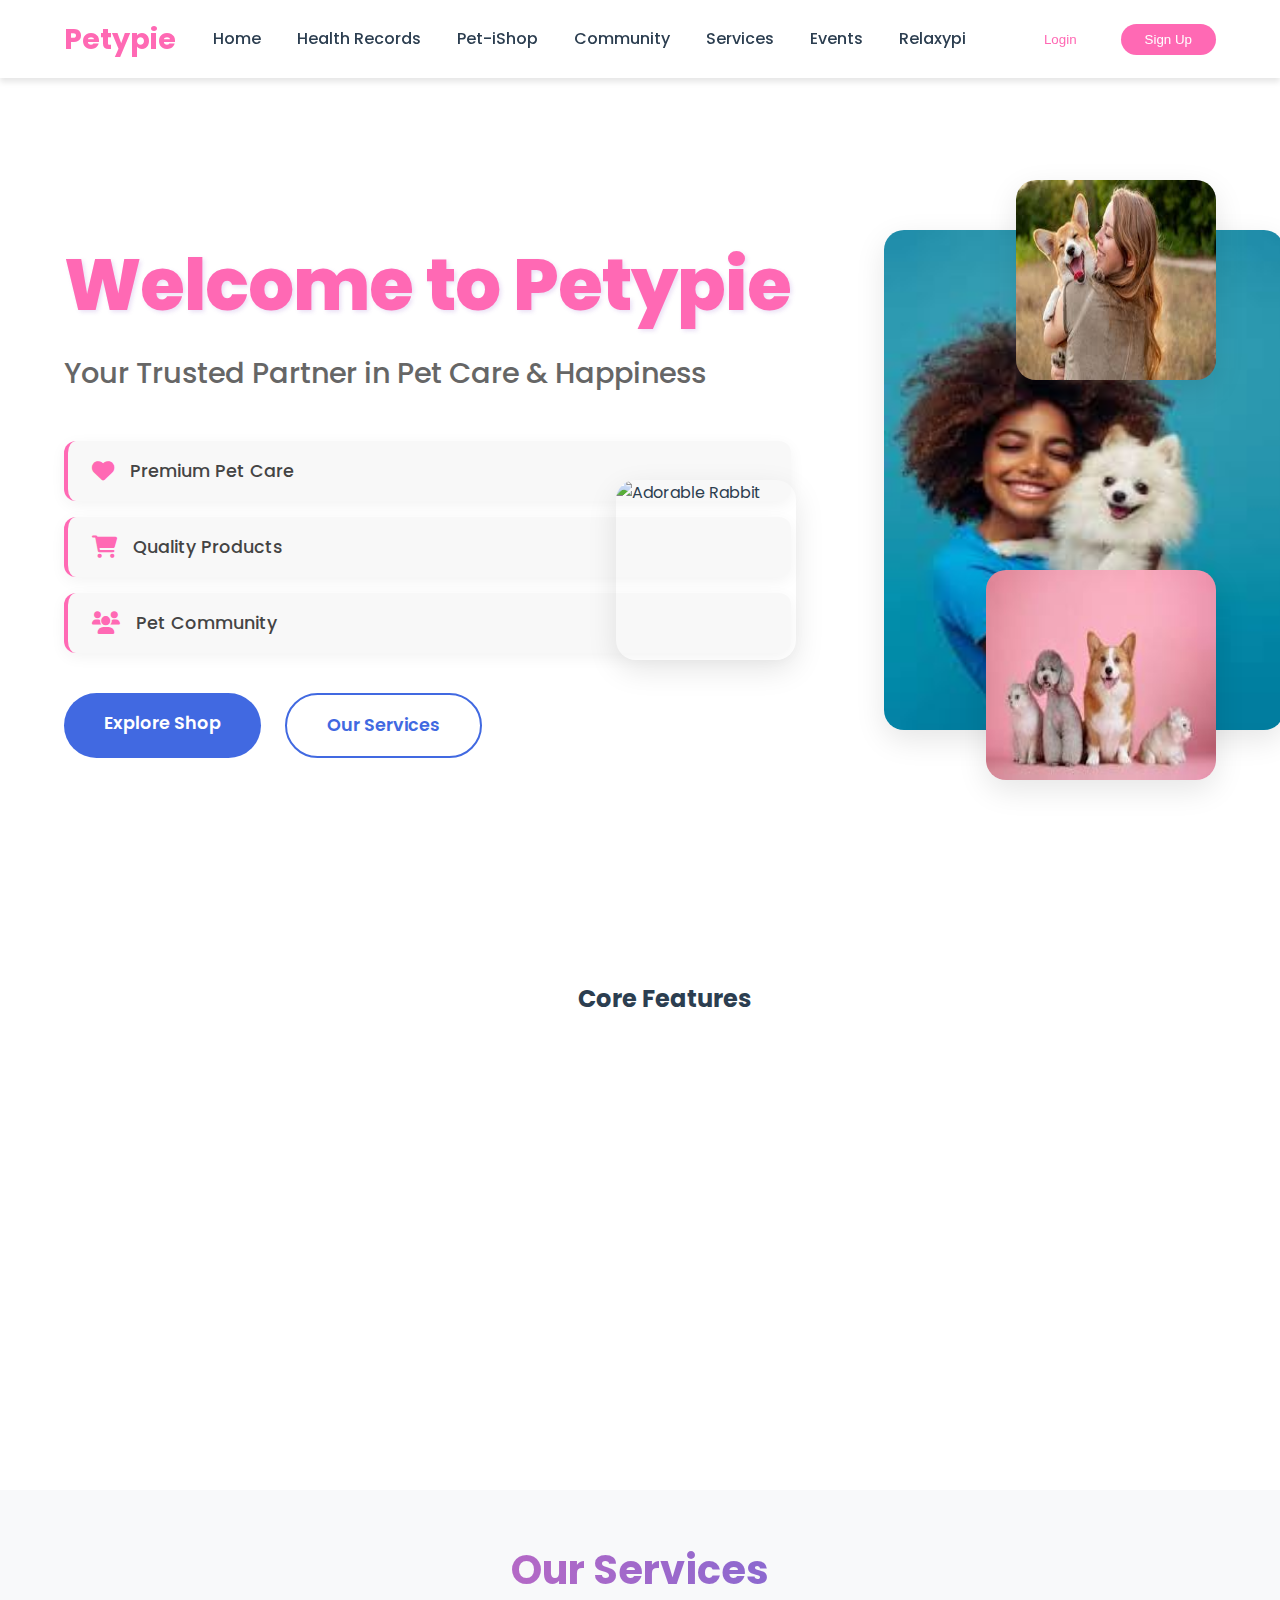
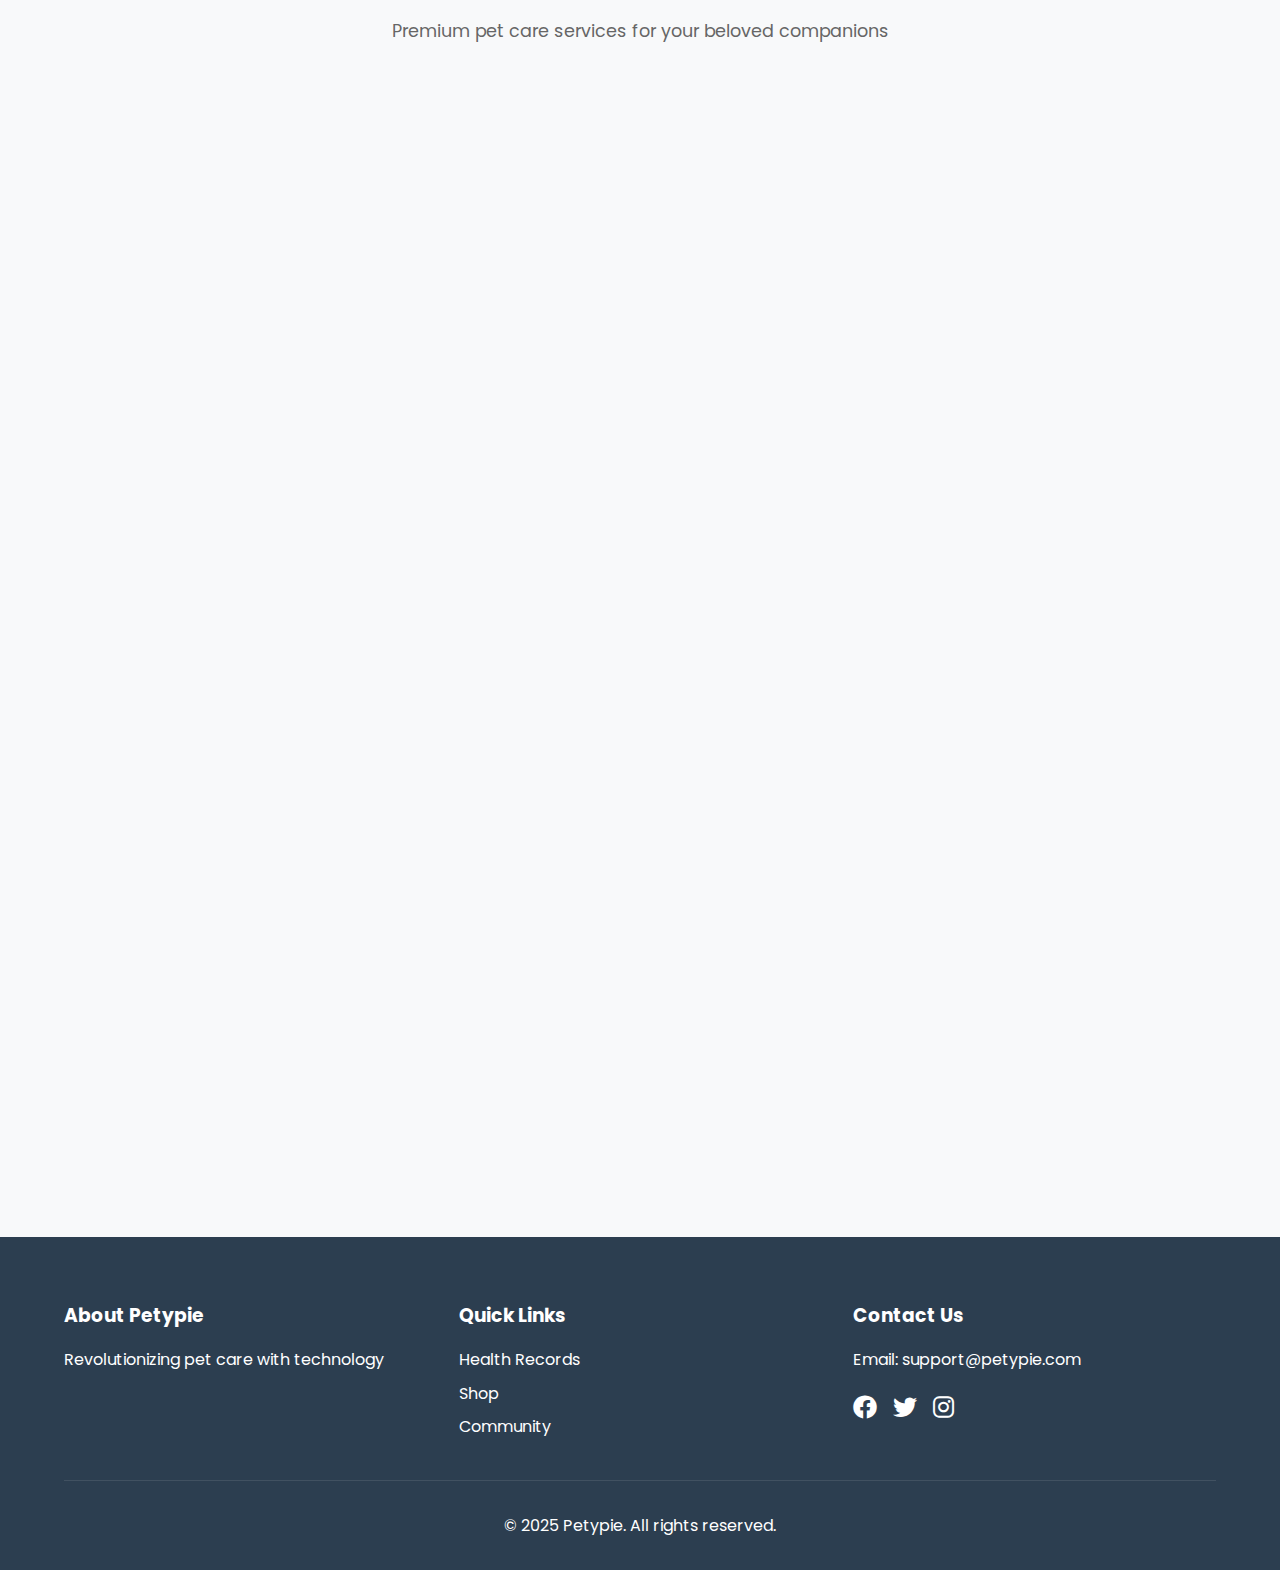
==== commit cdc3525b: "commited" ====
--- a/index.html
+++ b/index.html
@@ -16,12 +16,11 @@
         <div class="nav-links">
             <a href="index.html" class="active">Home</a>
             <a href="health.html">Health Records</a>
-            <a href="HealthAssistant.html">Health Assistant</a>
             <a href="shop.html">Pet-iShop</a>
             <a href="community.html">Community</a>
             <a href="services.html">Services</a>
             <a href="events.html">Events</a>
-            <a href="Calmer.html">Calming Animals</a>
+            <a href="Calmer.html">Relaxypi</a>
         </div>
         <div class="auth-buttons">
             <button class="login-btn">Login</button>
@@ -31,16 +30,47 @@
 
     <main>
         <section id="hero" class="hero-section">
-            <div class="hero-content">
-                <h1>Welcome to Petypie</h1>
-                <p>Your all-in-one platform for pet care, shopping, and community</p>
-                <div class="hero-buttons">
-                    <button class="cta-button">Get Started</button>
-                    <button class="secondary-button">Learn More</button>
-                </div>
-            </div>
-            <div class="hero-image">
-                <img src="images/hero-pets.jpg" alt="Happy Pets">
+            <div class="hero-split-container">
+                <div class="hero-left">
+                    <div class="welcome-content">
+                        <div class="welcome-line">Welcome to Petypie</div>
+                        <p class="hero-tagline">Your Trusted Partner in Pet Care & Happiness</p>
+                        <div class="hero-features">
+                            <div class="feature-item">
+                                <i class="fas fa-heart"></i>
+                                <span>Premium Pet Care</span>
+                            </div>
+                            <div class="feature-item">
+                                <i class="fas fa-shopping-cart"></i>
+                                <span>Quality Products</span>
+                            </div>
+                            <div class="feature-item">
+                                <i class="fas fa-users"></i>
+                                <span>Pet Community</span>
+                            </div>
+                        </div>
+                        <div class="hero-cta">
+                            <a href="shop.html" class="primary-btn">Explore Shop</a>
+                            <a href="services.html" class="secondary-btn">Our Services</a>
+                        </div>
+                    </div>
+                </div>
+                <div class="hero-right">
+                    <div class="pet-gallery">
+                        <div class="pet-image main-pet">
+                            <img src="[data-uri]" alt="Happy Pets Family">
+                        </div>
+                        <div class="pet-image pet-1">
+                            <img src="[data-uri]" alt="Playful Dog">
+                        </div>
+                        <div class="pet-image pet-2">
+                            <img src="[data-uri]" alt="Curious Cat">
+                        </div>
+                        <div class="pet-image pet-3">
+                            <img src="https://encrypted-tbn0.gstatic.com/images?q=tbn:ANd9GcRnBRjeRV7lj2SA1208DH3hRz0NshJrpljKxg&s" alt="Adorable Rabbit">
+                        </div>
+                    </div>
+                </div>
             </div>
         </section>
 
@@ -51,53 +81,116 @@
                     <i class="fas fa-user-md"></i>
                     <h3>Health Tracking</h3>
                     <p>Monitor your pet's health records and get timely reminders</p>
-                    <a href="health.html" class="feature-link">Learn More</a>
+                    <a href="health.html" class="signup-btn2">Learn More</a>
                 </div>
                 <div class="feature-card">
                     <i class="fas fa-shopping-cart"></i>
                     <h3>Pet-iShop</h3>
                     <p>Shop for your pet's essentials with personalized recommendations</p>
-                    <a href="shop.html" class="feature-link">Start Shopping</a>
+                    <a href="shop.html" class="signup-btn2">Start Shopping</a>
                 </div>
                 <div class="feature-card">
                     <i class="fas fa-users"></i>
                     <h3>Community</h3>
                     <p>Connect with fellow pet lovers and share experiences</p>
-                    <a href="community.html" class="feature-link">Join Now</a>
+                    <a href="community.html" class="signup-btn2">Join Now</a>
                 </div>
                 <div class="feature-card">
                     <i class="fas fa-calendar-alt"></i>
                     <h3>Events</h3>
                     <p>Discover and participate in pet-related events near you</p>
-                    <a href="events.html" class="feature-link">View Events</a>
+                    <a href="events.html" class=" signup-btn2">View Events</a>
                 </div>
             </div>
         </section>
 
-        <section id="services" class="services-preview">
-            <h2>Our Services</h2>
+        <section id="services" class="services-section">
+            <div class="section-header">
+                <h2>Our Services</h2>
+                <p>Premium pet care services for your beloved companions</p>
+            </div>
             <div class="services-grid">
-                <div class="service-preview-card">
-                    <i class="fas fa-hospital"></i>
-                    <h3>Healthcare</h3>
-                    <p>Professional veterinary care for your pets</p>
-                    <a href="services.html#healthcare" class="service-link">View Services</a>
-                </div>
-                <div class="service-preview-card">
-                    <i class="fas fa-cut"></i>
-                    <h3>Grooming</h3>
-                    <p>Keep your pets clean and healthy</p>
-                    <a href="services.html#grooming" class="service-link">Book Now</a>
-                </div>
-                <div class="service-preview-card">
-                    <i class="fas fa-graduation-cap"></i>
-                    <h3>Training</h3>
-                    <p>Expert training programs for all breeds</p>
-                    <a href="services.html#training" class="service-link">Learn More</a>
-                </div>
-            </div>
-            <div class="services-cta">
-                <a href="services.html" class="view-all-btn">View All Services</a>
+                <div class="service-card">
+                    <div class="service-image">
+                        <img src="[data-uri]" alt="Pet Health Check-up">
+                    </div>
+                    <div class="service-content">
+                        <h3>Premium Health Check-up</h3>
+                        <div class="service-location">
+                            <i class="fas fa-location-dot"></i>
+                            <span>Main Clinic</span>
+                        </div>
+                        <div class="service-meta">
+                            <div class="service-rating">
+                                <i class="fas fa-star"></i>
+                                <span>4.8 Excellent</span>
+                            </div>
+                            <div class="service-price">$99</div>
+                        </div>
+                    </div>
+                </div>
+
+                <div class="service-card">
+                    <div class="service-image">
+                        <img src="https://encrypted-tbn0.gstatic.com/images?q=tbn:ANd9GcRkLfG69j7F-YczvoXgBU6kPUQvLfMsJpCXlA&s" alt="Pet Grooming">
+                    </div>
+                    <div class="service-content">
+                        <h3>Professional Grooming</h3>
+                        <div class="service-location">
+                            <i class="fas fa-location-dot"></i>
+                            <span>Grooming Center</span>
+                        </div>
+                        <div class="service-meta">
+                            <div class="service-rating">
+                                <i class="fas fa-star"></i>
+                                <span>4.9 Excellent</span>
+                            </div>
+                            <div class="service-price">$79</div>
+                        </div>
+                    </div>
+                </div>
+
+                <div class="service-card">
+                    <div class="service-image">
+                        <img src="[data-uri]" alt="Pet Training">
+                    </div>
+                    <div class="service-content">
+                        <h3>Expert Training Program</h3>
+                        <div class="service-location">
+                            <i class="fas fa-location-dot"></i>
+                            <span>Training Center</span>
+                        </div>
+                        <div class="service-meta">
+                            <div class="service-rating">
+                                <i class="fas fa-star"></i>
+                                <span>4.7 Excellent</span>
+                                
+                            </div>
+                        
+                            <div class="service-price">$149</div>
+                        </div>
+                    </div>
+                </div>
+
+                <div class="service-card">
+                    <div class="service-image">
+                        <img src="[data-uri]" alt="Pet Daycare">
+                    </div>
+                    <div class="service-content">
+                        <h3>Premium Daycare</h3>
+                        <div class="service-location">
+                            <i class="fas fa-location-dot"></i>
+                            <span>Care Center</span>
+                        </div>
+                        <div class="service-meta">
+                            <div class="service-rating">
+                                <i class="fas fa-star"></i>
+                                <span>4.6 Excellent</span>
+                            </div>
+                            <div class="service-price">$59</div>
+                        </div>
+                    </div>
+                </div>
             </div>
         </section>
     </main>
--- a/style.css
+++ b/style.css
@@ -1,7 +1,10 @@
 :root {
-    --primary-color: #FF6B6B;
-    --secondary-color: #4ECDC4;
-    --accent-color: #FFE66D;
+    --primary-color: #FF69B4;  /* Pink */
+    --secondary-color: #4169E1; /* Royal Blue */
+    --hover-color: #FF1493;    /* Deep Pink */
+    --accent-color: #1E90FF;   /* Dodger Blue */
+    --light-pink: #FFC0CB;     /* Light Pink */
+    --light-blue: #87CEEB;     /* Sky Blue */
     --text-color: #2C3E50;
     --background-color: #F7F9FC;
     --card-shadow: 0 4px 6px rgba(0, 0, 0, 0.1);
@@ -49,7 +52,7 @@
 }
 
 .nav-links a:hover {
-    color: var(--primary-color);
+    color: var(--hover-color);
 }
 
 .auth-buttons button {
@@ -64,12 +67,12 @@
 
 .login-btn {
     background-color: transparent;
-    color: var(--primary-color);
-    border: 2px solid var(--primary-color) !important;
+    color: #ff4444;
+    border: 2px solid #ff4444;
 }
 
 .signup-btn {
-    background-color: var(--primary-color);
+    background-color: #ff4444;
     color: white;
 }
 
@@ -77,116 +80,610 @@
     transform: translateY(-2px);
 }
 
-/* Hero Section */
+/* Hero Section Styles */
 .hero-section {
+    min-height: 100vh;
+    background: white;
+    padding: 2rem;
     display: flex;
     align-items: center;
+}
+
+.hero-split-container {
+width: 100%;
+    margin: 0 auto;
+    display: flex;
+    align-items: center;
+    gap: 10rem;
     justify-content: space-between;
-    min-height: 100vh;
-    padding: 5rem 5%;
-    background: linear-gradient(135deg, #fff 0%, #f7f9fc 100%);
-}
-
-.hero-content {
+    padding: 2rem;
+}
+
+.hero-left {
     flex: 1;
-    max-width: 600px;
-}
-
-.hero-content h1 {
-    font-size: 3.5rem;
-    color: var(--text-color);
-    margin-bottom: 1rem;
-}
-
-.hero-content p {
-    font-size: 1.2rem;
-    margin-bottom: 2rem;
-}
-
-.cta-button {
-    padding: 1rem 2rem;
+  
+}
+
+.welcome-content {
+    margin-top: 100px;
+    max-width: 800px;
+}
+
+.welcome-line {
+    font-size: 4.5rem;
+    font-weight: 800;
+    color:#FF69B4; 
+    margin-bottom: 1.5rem;
+    animation: slideInLeft 1s ease-out;
+    text-shadow: 2px 2px 4px rgba(152, 101, 206, 0.2);
+    white-space: nowrap;
+    letter-spacing: -1px;
+    line-height: 1.2;
+}
+
+@media (max-width: 1200px) {
+    .welcome-line {
+        font-size: 3.5rem;
+    }
+}
+
+@media (max-width: 768px) {
+    .welcome-line {
+        font-size: 2.8rem;
+        white-space: normal;
+        text-align: center;
+    }
+}
+
+.hero-tagline {
+    font-size: 1.8rem;
+    color: #666;
+    margin-bottom: 3rem;
+    line-height: 1.4;
+    animation: slideInLeft 1.2s ease-out;
+    font-weight: 500;
+}
+
+.hero-features {
+    display: flex;
+    flex-direction: column;
+    gap: 1rem;
+    margin-bottom: 2.5rem;
+    animation: slideInLeft 1.4s ease-out;
+}
+
+.feature-item {
+    display: flex;
+    align-items: center;
+    gap: 1rem;
+    padding: 1rem 1.5rem;
+    background: #f8f8f8;
+    border-radius: 12px;
+    box-shadow: 0 4px 15px rgba(0, 0, 0, 0.05);
+    transition: all 0.3s ease;
+    border-left: 4px solid #FF69B4; 
+}
+
+.feature-item:hover {
+    transform: translateX(10px);
+    background: white;
+    box-shadow: 0 6px 20px rgba(152, 101, 206, 0.15);
+}
+
+.feature-item i {
+    font-size: 1.4rem;
+    color: #FF69B4; 
+}
+
+.feature-item span {
     font-size: 1.1rem;
-    background-color: var(--primary-color);
-    color: white;
-    border: none;
-    border-radius: 25px;
-    cursor: pointer;
+    color: #444;
+    font-weight: 500;
+}
+
+.hero-cta {
+    display: flex;
+    gap: 1.5rem;
+    animation: slideInLeft 1.6s ease-out;
+}
+
+.primary-btn, .secondary-btn {
+    padding: 1rem 2.5rem;
+    border-radius: 50px;
+    font-size: 1.1rem;
+    font-weight: 600;
+    text-decoration: none;
+    transition: all 0.3s ease;
+}
+
+.primary-btn {
+    background: #4169E1;
+    color: white;
+    
+}
+
+.secondary-btn {
+    background: white;
+    color: #4169E1;
+    border: 2px solid #4169E1;
+}
+
+.primary-btn:hover {
+    transform: translateY(-3px);
+    box-shadow: 0 6px 20px #4169E1;
+    background: #ffffff;
+    color:black;
+    border: 2px solid #4169E1;
+}
+
+.secondary-btn:hover {
+    background: #4169E1;
+    color: white;
+    transform: translateY(-3px);
+}
+
+.hero-right {
+    flex: 1;
+    margin-top: 60px;
+    position: relative;
+}
+
+.pet-gallery {
+    position: relative;
+    height: 600px;
+    animation: fadeIn 1s ease-out;
+}
+
+.pet-image {
+    position: absolute;
+    border-radius: 20px;
+    overflow: hidden;
+    box-shadow: 0 10px 30px rgba(0, 0, 0, 0.1);
     transition: transform 0.3s ease;
 }
 
-.cta-button:hover {
-    transform: translateY(-3px);
+.pet-image img {
+    width: 100%;
+    height: 100%;
+    object-fit:inherit;
+    transition: transform 0.3s ease;
+}
+
+.pet-image:hover img {
+    transform: scale(1.05);
+}
+
+.main-pet {
+    width: 400px;
+    height: 500px;
+    top: 50%;
+    left: 50%;
+    transform: translate(-50%, -50%);
+    z-index: 1;
+    
+}
+
+.pet-1 {
+    z-index: 2;
+    width: 200px;
+    height: 200px;
+    top: 0;
+    right: 0;
+    animation: float 4s ease-in-out infinite;
+}
+
+.pet-2 {
+    width: 230px;
+    height: 210px;
+    bottom: 0px;
+    right: 0px;
+    z-index: 2;
+    animation: float 5s ease-in-out infinite;
+}
+
+.pet-3 {
+    width: 180px;
+    height: 180px;
+    top: 50%;
+    right:420px;
+    z-index: 2;
+    animation: float 6s ease-in-out infinite;
+}
+
+@keyframes float {
+    0%, 100% {
+        transform: translateY(0);
+    }
+    50% {
+        transform: translateY(-20px);
+    }
+}
+
+@keyframes slideInLeft {
+    from {
+        opacity: 0;
+        transform: translateX(-100px);
+    }
+    to {
+        opacity: 1;
+        transform: translateX(0);
+    }
+}
+
+@keyframes fadeIn {
+    from {
+        opacity: 0;
+    }
+    to {
+        opacity: 1;
+    }
+}
+
+@media (max-width: 1200px) {
+    .hero-split-container {
+        gap: 2rem;
+        padding: 1rem;
+    }
+
+    .hero-tagline {
+        font-size: 1.5rem;
+    }
+
+    .pet-gallery {
+        height: 500px;
+    }
+
+    .main-pet {
+        width: 300px;
+        height: 400px;
+    }
+}
+
+@media (max-width: 768px) {
+    .hero-split-container {
+        flex-direction: column;
+        text-align: center;
+    }
+
+    .hero-left {
+        padding-right: 0;
+    }
+
+    .welcome-content {
+        margin: 0 auto;
+    }
+
+    .hero-features {
+        align-items: center;
+    }
+
+    .feature-item {
+        width: 100%;
+        justify-content: center;
+    }
+
+    .hero-cta {
+        justify-content: center;
+    }
+
+    .pet-gallery {
+        height: 400px;
+        margin-top: 2rem;
+    }
+
+    .main-pet {
+        width: 250px;
+        height: 300px;
+    }
+
+    .pet-1, .pet-2, .pet-3 {
+        width: 120px;
+        height: 120px;
+    }
 }
 
 /* Features Section */
 .features-section {
-    padding: 5rem 5%;
+    display: flex;
+    flex-wrap: wrap;
+    flex-direction: column;
+    padding: 5rem 0;
+    background: #fff;
+  
+    h2{
+   
+        margin: auto;
+    }
+}
+.feature-cards{
+    margin-top: 10px;
+    display: grid;
+    justify-content: space-evenly;
+    display: flex;
+    grid-template-columns: repeat(4, 1fr);
+}
+
+.feature-card {
+    background: #fff;
+    height: 350px;
+    width: 300px;
+    padding: 2rem;
+    border-radius: 15px;
     text-align: center;
-}
-
-.features-section h2 {
+    transition: all 0.3s ease;
+    box-shadow: 0 5px 15px rgba(0, 0, 0, 0.05);
+    margin: 1rem;
+    border: 1px solid #eee;
+}
+
+.feature-card:hover {
+    transform: translateY(-10px);
+    box-shadow: 0 8px 25px rgba(255, 105, 180, 0.15);
+    border-color: #FF69B4;
+}
+
+.feature-card i {
     font-size: 2.5rem;
-    margin-bottom: 3rem;
-}
-
-.feature-cards {
+    color: #FF69B4;
+    margin-bottom: 1.5rem;
+}
+
+.feature-card h3 {
+    font-size: 1.5rem;
+    color: #333;
+    margin-bottom: 1rem;
+}
+
+.feature-card p {
+    color: #666;
+    margin-bottom: 1.5rem;
+    line-height: 1.6;
+}
+
+.signup-btn2 {
+    display: inline-block;
+    padding: 0.8rem 2rem;
+    border-radius: 50px;
+    text-decoration: none;
+    font-weight: 600;
+    font-size: 1rem;
+    transition: all 0.3s ease;
+    background: linear-gradient(45deg, #FF69B4, #4169E1);
+    color: white;
+    border: none;
+    position: relative;
+    overflow: hidden;
+    z-index: 1;
+}
+
+.signup-btn2::before {
+    content: '';
+    position: absolute;
+    top: 0;
+    left: 0;
+    width: 0;
+    height: 100%;
+    background: linear-gradient(45deg, #4169E1, #FF69B4);
+    transition: all 0.3s ease;
+    z-index: -1;
+}
+
+.signup-btn2:hover::before {
+    width: 100%;
+}
+
+.signup-btn2:hover {
+    transform: translateY(-3px);
+    box-shadow: 0 5px 15px rgba(255, 105, 180, 0.3);
+}
+
+.features-grid {
     display: grid;
     grid-template-columns: repeat(auto-fit, minmax(250px, 1fr));
     gap: 2rem;
-}
-
-.feature-card {
-    background: white;
-    padding: 2rem;
-    border-radius: 15px;
-    box-shadow: var(--card-shadow);
-    transition: transform 0.3s ease;
-}
-
-.feature-card:hover {
-    transform: translateY(-5px);
-}
-
-.feature-card i {
-    font-size: 2.5rem;
-    color: var(--primary-color);
-    margin-bottom: 1rem;
+    max-width: 1200px;
+    margin: 0 auto;
+    padding: 0 2rem;
+}
+
+@media (max-width: 768px) {
+    .features-grid {
+        grid-template-columns: 1fr;
+    }
+    
+    .feature-card {
+        margin: 1rem 0;
+    }
+    
+    .signup-btn2 {
+        padding: 0.7rem 1.5rem;
+        font-size: 0.9rem;
+    }
 }
 
 /* Services Section */
 .services-section {
-    padding: 5rem 5%;
-    background-color: white;
-}
-
-.services-section h2 {
+    padding: 80px 0;
+    background: linear-gradient(135deg, #fff5f8 0%, #f0f7ff 100%);
+}
+
+.section-header {
     text-align: center;
+    margin-bottom: 50px;
+}
+
+.section-header h2 {
     font-size: 2.5rem;
-    margin-bottom: 3rem;
-}
-
-.service-grid {
+    color: var(--text-color);
+    margin-bottom: 15px;
+    font-weight: 700;
+    background: linear-gradient(to right, var(--primary-color), var(--secondary-color));
+    -webkit-background-clip: text;
+    -webkit-text-fill-color: transparent;
+}
+
+.section-header p {
+    font-size: 1.1rem;
+    color: #666;
+    max-width: 600px;
+    margin: 0 auto;
+}
+
+.services-grid {
     display: grid;
-    grid-template-columns: repeat(auto-fit, minmax(250px, 1fr));
-    gap: 2rem;
+    grid-template-columns: repeat(auto-fit, minmax(280px, 1fr));
+    gap: 30px;
+    padding: 0 5%;
+    max-width: 1400px;
+    margin: 0 auto;
 }
 
 .service-card {
+    background: white;
+    border-radius: 20px;
+    overflow: hidden;
+    box-shadow: 0 10px 20px rgba(0, 0, 0, 0.05);
+    transition: all 0.4s cubic-bezier(0.175, 0.885, 0.32, 1.275);
+    position: relative;
+}
+
+.service-card:hover {
+    transform: translateY(-10px);
+    box-shadow: 0 15px 30px rgba(0, 0, 0, 0.1);
+}
+
+.service-image {
+    width: 100%;
+    height: 220px;
+    overflow: hidden;
+    position: relative;
+}
+
+.service-image::after {
+    content: '';
+    position: absolute;
+    bottom: 0;
+    left: 0;
+    width: 100%;
+    height: 30%;
+    background: linear-gradient(to top, rgba(0,0,0,0.3), transparent);
+}
+
+.service-image img {
+    width: 100%;
+    height: 100%;
+    object-fit: cover;
+    transition: transform 0.5s ease;
+}
+
+.service-card:hover .service-image img {
+    transform: scale(1.1);
+}
+
+.service-content {
+    padding: 25px;
+}
+
+.service-content h3 {
+    font-size: 1.5rem;
+    color: var(--text-color);
+    margin-bottom: 12px;
+    font-weight: 600;
+}
+
+.service-location {
+    display: flex;
+    align-items: center;
+    gap: 8px;
+    margin-bottom: 15px;
+    color: #666;
+    font-size: 0.95rem;
+}
+
+.service-location i {
+    color: var(--primary-color);
+}
+
+.service-meta {
+    display: flex;
+    justify-content: space-between;
+    align-items: center;
+    padding-top: 15px;
+    border-top: 1px solid #eee;
+    margin-top: 15px;
+    flex-direction: column;
+}
+
+.service-rating {
+    display: flex;
+    align-items: center;
+    gap: 5px;
+    padding: 5px 10px;
+    border-radius: 15px;
+}
+
+.service-rating i {
+    color: #ffd700;
+}
+
+.service-rating span {
+    color: #666;
+    font-size: 0.9rem;
+    font-weight: 500;
+}
+
+.service-price {
+    font-size: 1.4rem;
+    font-weight: 700;
+    color: var(--primary-color);
+    display: flex;
+    align-items: center;
+}
+
+.service-price::before {
+    content: 'From';
+    font-size: 0.8rem;
+    color: #666;
+    margin-right: 5px;
+    font-weight: 400;
+}
+
+.book-now-btn {
+    display: block;
     text-align: center;
-    padding: 2rem;
-    border-radius: 15px;
-    background-color: var(--background-color);
-    transition: transform 0.3s ease;
-}
-
-.service-card:hover {
-    transform: translateY(-5px);
-}
-
-.service-card i {
-    font-size: 2.5rem;
-    color: var(--secondary-color);
-    margin-bottom: 1rem;
+    background: linear-gradient(to right, var(--primary-color), var(--hover-color));
+    color: white;
+    padding: 12px 0;
+    border-radius: 0 0 20px 20px;
+    text-decoration: none;
+    font-weight: 600;
+    transition: all 0.3s ease;
+    margin: 20px -25px -25px;
+}
+
+.book-now-btn:hover {
+    background: linear-gradient(to right, var(--hover-color), var(--primary-color));
+    letter-spacing: 1px;
+}
+
+@media (max-width: 768px) {
+    .services-section {
+        padding: 50px 0;
+    }
+    
+    .section-header h2 {
+        font-size: 2rem;
+    }
+    
+    .services-grid {
+        grid-template-columns: 1fr;
+        gap: 20px;
+        padding: 0 20px;
+    }
+    
+    .service-image {
+        height: 180px;
+    }
 }
 
 /* Pet Gallery Section */
@@ -208,7 +705,7 @@
     border: 2px solid var(--primary-color);
     border-radius: 25px;
     background: transparent;
-    color: var(--text-color);
+    color: var(--primary-color);
     cursor: pointer;
     transition: all 0.3s ease;
 }
@@ -368,7 +865,7 @@
 .shop-btn {
     display: inline-block;
     padding: 0.6rem 1.2rem;
-    background: #4CAF50;
+    background: var(--primary-color);
     color: white;
     text-decoration: none;
     border-radius: 6px;
@@ -377,7 +874,7 @@
 }
 
 .shop-btn:hover {
-    background: #45a049;
+    background: var(--hover-color);
 }
 
 .shop-filter {
@@ -390,10 +887,10 @@
 
 .filter-btn {
     padding: 0.8rem 1.5rem;
-    border: 2px solid #4CAF50;
+    border: 2px solid var(--primary-color);
     border-radius: 25px;
     background: transparent;
-    color: #4CAF50;
+    color: var(--primary-color);
     font-weight: 600;
     cursor: pointer;
     transition: all 0.3s ease;
@@ -401,7 +898,7 @@
 
 .filter-btn:hover,
 .filter-btn.active {
-    background: #4CAF50;
+    background: var(--primary-color);
     color: white;
 }
 
@@ -418,6 +915,7 @@
     box-shadow: 0 5px 15px rgba(0, 0, 0, 0.1);
     transition: transform 0.3s ease, box-shadow 0.3s ease;
     overflow: hidden;
+    margin-bottom: 2rem;
 }
 
 .product-card:hover {
@@ -444,16 +942,15 @@
 
 .product-info .description {
     font-size: 0.9rem;
-    color: #666;
-    margin-bottom: 1rem;
-    height: 2.7em;
-    overflow: hidden;
+    color: #444;
+    line-height: 1.6;
+    margin: 1rem 0;
 }
 
 .product-info .price {
     font-size: 1.3rem;
-    font-weight: 600;
-    color: #2c3e50;
+    font-weight: 700;
+    color: var(--secondary-color);
     margin-bottom: 1rem;
 }
 
@@ -462,7 +959,7 @@
     padding: 0.8rem;
     border: none;
     border-radius: 8px;
-    background: linear-gradient(135deg, #4CAF50, #45a049);
+    background: linear-gradient(135deg, var(--primary-color), var(--secondary-color));
     color: white;
     font-weight: 600;
     font-size: 1rem;
@@ -473,7 +970,7 @@
 }
 
 .add-to-cart-btn:hover {
-    background: linear-gradient(135deg, #45a049, #4CAF50);
+    background: linear-gradient(135deg, var(--hover-color), var(--secondary-color));
     transform: translateY(-2px);
 }
 
@@ -516,14 +1013,14 @@
 }
 
 .cta-button {
-    background: linear-gradient(135deg, #4CAF50, #45a049);
+    background: linear-gradient(135deg, var(--primary-color), var(--secondary-color));
     color: white;
 }
 
 .secondary-button {
     background: white;
-    color: #4CAF50;
-    border: 2px solid #4CAF50;
+    color: var(--primary-color);
+    border: 2px solid var(--primary-color);
 }
 
 .login-btn,
@@ -534,18 +1031,18 @@
 
 .login-btn {
     background: transparent;
-    color: #4CAF50;
-    border: 2px solid #4CAF50;
+    color: var(--primary-color);
+    border: 2px solid var(--primary-color);
 }
 
 .signup-btn {
-    background: #4CAF50;
+    background: var(--primary-color);
     color: white;
 }
 
 .cta-button:hover,
 .signup-btn:hover {
-    background: linear-gradient(135deg, #45a049, #4CAF50);
+    background: linear-gradient(135deg, var(--hover-color), var(--secondary-color));
     transform: translateY(-2px);
 }
 
@@ -577,6 +1074,65 @@
     left: 100%;
 }
 
+/* Rating Styles */
+.rating {
+    display: flex;
+    align-items: center;
+    margin: 0.5rem 0;
+}
+
+.stars {
+    color: #ffd700;
+    margin-right: 0.5rem;
+}
+
+.rating-count {
+    color: #666;
+    font-size: 0.9rem;
+}
+
+/* Comments Styles */
+.comments {
+    margin-top: 1.5rem;
+    border-top: 1px solid #eee;
+    padding-top: 1rem;
+}
+
+.comments h4 {
+    font-size: 1rem;
+    margin-bottom: 1rem;
+    color: #333;
+}
+
+.comment {
+    background: #f8f9fa;
+    border-radius: 8px;
+    padding: 1rem;
+    margin-bottom: 1rem;
+}
+
+.comment-header {
+    display: flex;
+    justify-content: space-between;
+    margin-bottom: 0.5rem;
+}
+
+.user {
+    font-weight: 600;
+    color: #333;
+}
+
+.date {
+    color: #666;
+    font-size: 0.9rem;
+}
+
+.comment p {
+    color: #444;
+    font-size: 0.95rem;
+    line-height: 1.4;
+}
+
 /* Community Section */
 .community-section {
     padding: 5rem 5%;
@@ -671,13 +1227,6 @@
     flex-grow: 1;
 }
 
-.event-image {
-    width: 100%;
-    height: 150px;
-    object-fit: cover;
-    border-radius: 10px 0 0 10px;
-}
-
 .rsvp-btn {
     background-color: var(--secondary-color);
     color: white;
@@ -693,397 +1242,6 @@
     background-color: #45b7af;
 }
 
-/* Events Section */
-.events-section {
-    padding: 5rem 5%;
-    margin-top: 60px;
-}
-
-.events-section h1 {
-    text-align: center;
-    font-size: 2.5rem;
-    margin-bottom: 2rem;
-}
-
-.events-filter {
-    display: flex;
-    justify-content: center;
-    gap: 1rem;
-    margin-bottom: 3rem;
-}
-
-.filter-btn {
-    padding: 0.5rem 1.5rem;
-    border: none;
-    border-radius: 25px;
-    background-color: var(--background-color);
-    color: var(--text-color);
-    cursor: pointer;
-    transition: all 0.3s ease;
-}
-
-.filter-btn.active,
-.filter-btn:hover {
-    background-color: var(--primary-color);
-    color: white;
-}
-
-.events-grid {
-    display: grid;
-    grid-template-columns: repeat(auto-fit, minmax(320px, 1fr));
-    gap: 2.5rem;
-    padding: 1rem;
-    max-width: 1400px;
-    margin: 0 auto;
-}
-
-.event-card {
-    background: white;
-    border-radius: 15px;
-    overflow: hidden;
-    box-shadow: var(--card-shadow);
-    transition: all 0.3s ease;
-    display: flex;
-    flex-direction: column;
-    height: 450px;
-}
-
-.event-card:hover {
-    transform: translateY(-5px);
-    box-shadow: 0 8px 15px rgba(0, 0, 0, 0.1);
-}
-
-.event-card img {
-    width: 100%;
-    height: 250px;
-    object-fit: cover;
-    object-position: center;
-    border-radius: 15px 15px 0 0;
-}
-
-.event-details {
-    padding: 1.5rem;
-    background: white;
-    flex-grow: 1;
-    display: flex;
-    flex-direction: column;
-    justify-content: space-between;
-}
-
-.event-details h3 {
-    color: var(--text-color);
-    margin-bottom: 0.8rem;
-    font-size: 1.3rem;
-    font-weight: 600;
-}
-
-.event-date,
-.event-location {
-    color: #666;
-    font-size: 0.9rem;
-    margin-bottom: 0.5rem;
-    display: flex;
-    align-items: center;
-    gap: 0.5rem;
-}
-
-.event-date i,
-.event-location i {
-    color: var(--primary-color);
-    font-size: 1rem;
-}
-
-.event-description {
-    margin: 1rem 0;
-    color: #555;
-    font-size: 0.95rem;
-    line-height: 1.5;
-}
-
-.register-btn {
-    width: 100%;
-    padding: 0.8rem;
-    background-color: var(--primary-color);
-    color: white;
-    border: none;
-    border-radius: 25px;
-    cursor: pointer;
-    transition: all 0.3s ease;
-    font-weight: 500;
-    margin-top: auto;
-}
-
-.register-btn:hover {
-    background-color: #ff5252;
-    transform: translateY(-2px);
-}
-
-/* Health Assistant Styles */
-.health-assistant {
-    background: #fff;
-    border-radius: 12px;
-    padding: 20px;
-    margin-top: 30px;
-    box-shadow: 0 2px 10px rgba(0, 0, 0, 0.1);
-}
-
-.health-assistant h2 {
-    color: #333;
-    margin-bottom: 20px;
-    display: flex;
-    align-items: center;
-    gap: 10px;
-}
-
-.assistant-interface {
-    display: grid;
-    grid-template-columns: 2fr 1fr;
-    gap: 20px;
-}
-
-.chat-container {
-    background: #f8f9fa;
-    border-radius: 8px;
-    padding: 15px;
-}
-
-.chat-messages {
-    height: 300px;
-    overflow-y: auto;
-    padding: 10px;
-    background: #fff;
-    border-radius: 8px;
-    margin-bottom: 15px;
-}
-
-.chat-input {
-    display: flex;
-    flex-direction: column;
-    gap: 10px;
-}
-
-#concern-type {
-    padding: 10px;
-    border: 1px solid #ddd;
-    border-radius: 6px;
-    font-size: 14px;
-}
-
-#health-query {
-    width: 100%;
-    height: 80px;
-    padding: 10px;
-    border: 1px solid #ddd;
-    border-radius: 6px;
-    resize: none;
-    font-family: inherit;
-}
-
-.quick-actions {
-    display: flex;
-    flex-direction: column;
-    gap: 15px;
-}
-
-.action-btn {
-    padding: 12px;
-    border: none;
-    border-radius: 6px;
-    background: #f8f9fa;
-    color: #333;
-    cursor: pointer;
-    display: flex;
-    align-items: center;
-    gap: 8px;
-    transition: all 0.3s ease;
-}
-
-.action-btn:hover {
-    background: #e9ecef;
-}
-
-.action-btn.emergency-btn {
-    background: #dc3545;
-    color: white;
-}
-
-.action-btn.emergency-btn:hover {
-    background: #c82333;
-}
-
-.message {
-    margin: 10px 0;
-    padding: 10px;
-    border-radius: 8px;
-    max-width: 80%;
-}
-
-.user-message {
-    background: #007bff;
-    color: white;
-    margin-left: auto;
-}
-
-.assistant-message {
-    background: #e9ecef;
-    color: #333;
-}
-
-@media (max-width: 768px) {
-    .assistant-interface {
-        grid-template-columns: 1fr;
-    }
-}
-
-/* Health Assistant Page Styles */
-.health-assistant-section {
-    padding: 2rem;
-    max-width: 1200px;
-    margin: 0 auto;
-}
-
-.assistant-container {
-    background: #fff;
-    border-radius: 12px;
-    padding: 2rem;
-    box-shadow: 0 2px 10px rgba(0, 0, 0, 0.1);
-}
-
-.assistant-header {
-    text-align: center;
-    margin-bottom: 2rem;
-}
-
-.assistant-header h1 {
-    color: var(--primary-color);
-    display: flex;
-    align-items: center;
-    justify-content: center;
-    gap: 10px;
-}
-
-.assistant-header p {
-    color: #666;
-    margin-top: 0.5rem;
-}
-
-.chat-interface {
-    background: #f8f9fa;
-    border-radius: 8px;
-    padding: 1.5rem;
-    margin-bottom: 2rem;
-}
-
-.chat-messages {
-    height: 400px;
-    overflow-y: auto;
-    padding: 1rem;
-    background: #fff;
-    border-radius: 8px;
-    margin-bottom: 1rem;
-}
-
-.chat-input-area {
-    display: flex;
-    flex-direction: column;
-    gap: 1rem;
-}
-
-.concern-select {
-    padding: 12px;
-    border: 1px solid #ddd;
-    border-radius: 6px;
-    font-size: 14px;
-    width: 100%;
-}
-
-.input-group {
-    display: flex;
-    gap: 10px;
-}
-
-#health-query {
-    flex: 1;
-    height: 80px;
-    padding: 12px;
-    border: 1px solid #ddd;
-    border-radius: 6px;
-    resize: none;
-    font-family: inherit;
-}
-
-.send-btn {
-    background: var(--primary-color);
-    color: white;
-    border: none;
-    border-radius: 6px;
-    padding: 0 1.5rem;
-    cursor: pointer;
-    transition: background-color 0.3s ease;
-}
-
-.send-btn:hover {
-    background-color: #45b7af;
-}
-
-.quick-actions {
-    background: #fff;
-    padding: 1.5rem;
-    border-radius: 8px;
-}
-
-.quick-actions h3 {
-    margin-bottom: 1rem;
-    color: #333;
-}
-
-.action-buttons {
-    display: grid;
-    grid-template-columns: repeat(auto-fit, minmax(200px, 1fr));
-    gap: 1rem;
-}
-
-.action-btn {
-    padding: 1rem;
-    border: none;
-    border-radius: 6px;
-    background: #f8f9fa;
-    color: #333;
-    cursor: pointer;
-    display: flex;
-    align-items: center;
-    gap: 8px;
-    transition: all 0.3s ease;
-    font-size: 14px;
-}
-
-.action-btn:hover {
-    background: #e9ecef;
-}
-
-.action-btn.emergency-btn {
-    background: #dc3545;
-    color: white;
-}
-
-.action-btn.emergency-btn:hover {
-    background: #c82333;
-}
-
-@media (max-width: 768px) {
-    .health-assistant-section {
-        padding: 1rem;
-    }
-    
-    .assistant-container {
-        padding: 1rem;
-    }
-    
-    .action-buttons {
-        grid-template-columns: 1fr;
-    }
-}
-
 /* Footer */
 .footer {
     background-color: var(--text-color);
@@ -1176,3 +1334,417 @@
 .hero-content, .feature-card, .service-card {
     animation: fadeIn 0.8s ease-out forwards;
 }
+
+/* Enhanced Product Card Styles */
+.product-card {
+    position: relative;
+    background: white;
+    border-radius: 15px;
+    overflow: hidden;
+    box-shadow: 0 5px 15px rgba(0, 0, 0, 0.1);
+    transition: transform 0.3s ease, box-shadow 0.3s ease;
+    margin-bottom: 2rem;
+}
+
+.product-badge {
+    position: absolute;
+    top: 1rem;
+    left: 1rem;
+    background: var(--primary-color);
+    color: white;
+    padding: 0.5rem 1rem;
+    border-radius: 20px;
+    font-size: 0.8rem;
+    font-weight: 600;
+    z-index: 1;
+    box-shadow: 0 2px 5px rgba(0, 0, 0, 0.2);
+}
+
+.product-pricing {
+    display: flex;
+    justify-content: space-between;
+    align-items: center;
+    margin: 1rem 0;
+    padding: 0.5rem;
+    background: #f8f9fa;
+    border-radius: 8px;
+}
+
+.price-tag {
+    display: flex;
+    flex-direction: column;
+}
+
+.original-price {
+    font-size: 0.9rem;
+    color: #666;
+    text-decoration: line-through;
+}
+
+.discounted-price {
+    font-size: 1.5rem;
+    font-weight: 700;
+    color: var(--secondary-color);
+}
+
+.price {
+    font-size: 1.5rem;
+    font-weight: 700;
+    color: var(--secondary-color);
+}
+
+.discount-badge {
+    background: var(--primary-color);
+    color: white;
+    padding: 0.3rem 0.8rem;
+    border-radius: 15px;
+    font-size: 0.8rem;
+    font-weight: 600;
+}
+
+.stock-status {
+    color: #28a745;
+    font-weight: 600;
+}
+
+.product-meta {
+    display: flex;
+    justify-content: space-between;
+    margin: 1rem 0;
+    font-size: 0.9rem;
+    color: #666;
+}
+
+.product-meta span {
+    display: flex;
+    align-items: center;
+}
+
+.product-meta i {
+    margin-right: 0.5rem;
+    color: var(--primary-color);
+}
+
+/* Enhanced Comment Styles */
+.comment {
+    background: #f8f9fa;
+    border-radius: 8px;
+    padding: 1rem;
+    margin-bottom: 1rem;
+}
+
+.comment-header {
+    display: flex;
+    justify-content: space-between;
+    align-items: center;
+    margin-bottom: 0.8rem;
+}
+
+.user-info {
+    display: flex;
+    align-items: center;
+    gap: 1rem;
+}
+
+.user-avatar {
+    width: 40px;
+    height: 40px;
+    border-radius: 50%;
+    object-fit: cover;
+}
+
+.user-rating {
+    color: #ffd700;
+    font-size: 0.8rem;
+    margin-top: 0.2rem;
+}
+
+.comment-meta {
+    display: flex;
+    justify-content: space-between;
+    margin-top: 0.8rem;
+    font-size: 0.8rem;
+    color: #666;
+}
+
+.verified-purchase {
+    color: #28a745;
+    display: flex;
+    align-items: center;
+    gap: 0.3rem;
+}
+
+.helpful {
+    color: #666;
+    font-style: italic;
+}
+
+/* Product Grid Responsiveness */
+@media (max-width: 768px) {
+    .product-grid {
+        grid-template-columns: repeat(auto-fill, minmax(250px, 1fr));
+    }
+    
+    .product-meta {
+        flex-direction: column;
+        gap: 0.5rem;
+    }
+}
+
+/* Services Page Styles */
+.services-hero {
+    background: linear-gradient(135deg, #FF69B4, #4169E1);
+    color: white;
+    padding: 4rem 2rem;
+    text-align: center;
+    margin-bottom: 3rem;
+}
+
+.services-hero .hero-content {
+    max-width: 800px;
+    margin: 0 auto;
+}
+
+.services-hero h1 {
+    font-size: 3.5rem;
+    margin-bottom: 1rem;
+    font-weight: 700;
+}
+
+.services-hero p {
+    font-size: 1.2rem;
+    opacity: 0.9;
+}
+
+.services-section {
+    padding: 2rem;
+    background: #f8f9fa;
+}
+
+.service-grid {
+    display: flex;
+    gap: 2rem;
+    max-width: 100%;
+    margin: 0 auto;
+    padding: 0.5rem;
+    overflow-x: auto;
+    -webkit-overflow-scrolling: touch;
+}
+
+.service-card {
+    flex: 0 0 300px;
+    background: white;
+    border-radius: 15px;
+    padding: 2rem;
+    box-shadow: 0 5px 15px rgba(0, 0, 0, 0.1);
+    transition: transform 0.3s ease, box-shadow 0.3s ease;
+    position: relative;
+    overflow: hidden;
+}
+
+.service-card:hover {
+    transform: translateY(-5px);
+    box-shadow: 0 8px 25px rgba(0, 0, 0, 0.15);
+}
+
+.service-icon {
+    width: 70px;
+    height: 70px;
+    background: linear-gradient(135deg, #FF69B4, #4169E1);
+    border-radius: 50%;
+    display: flex;
+    align-items: center;
+    justify-content: center;
+    margin-bottom: 1.5rem;
+}
+
+.service-icon i {
+    font-size: 1.8rem;
+    color: white;
+}
+
+.service-card h3 {
+    font-size: 1.5rem;
+    margin-bottom: 1rem;
+    color: #333;
+}
+
+.service-card p {
+    color: #666;
+    margin-bottom: 1.5rem;
+}
+
+.service-details ul {
+    list-style: none;
+    padding: 0;
+    margin-bottom: 1.5rem;
+}
+
+.service-details li {
+    margin-bottom: 0.5rem;
+    display: flex;
+    align-items: center;
+    color: #555;
+}
+
+.service-details li i {
+    color: #FF69B4;
+    margin-right: 0.5rem;
+}
+
+.gradient-btn {
+    background: linear-gradient(135deg, #FF69B4, #4169E1);
+    color: white;
+    border: none;
+    padding: 0.8rem 1.5rem;
+    border-radius: 25px;
+    font-weight: 600;
+    cursor: pointer;
+    transition: transform 0.3s ease, box-shadow 0.3s ease;
+    width: 100%;
+}
+
+.gradient-btn:hover {
+    transform: translateY(-2px);
+    box-shadow: 0 5px 15px rgba(255, 105, 180, 0.3);
+}
+
+/* Animations */
+.animate-text {
+    animation: fadeInUp 0.8s ease forwards;
+}
+
+.animate-text-delay {
+    animation: fadeInUp 0.8s ease 0.2s forwards;
+    opacity: 0;
+}
+
+.animate-card {
+    opacity: 0;
+    animation: fadeInUp 0.8s ease forwards;
+}
+
+.service-card:nth-child(1) { animation-delay: 0.2s; }
+.service-card:nth-child(2) { animation-delay: 0.4s; }
+.service-card:nth-child(3) { animation-delay: 0.6s; }
+.service-card:nth-child(4) { animation-delay: 0.8s; }
+
+@keyframes fadeInUp {
+    from {
+        opacity: 0;
+        transform: translateY(20px);
+    }
+    to {
+        opacity: 1;
+        transform: translateY(0);
+    }
+}
+
+/* Responsive Design */
+@media (max-width: 768px) {
+    .services-hero h1 {
+        font-size: 2.5rem;
+    }
+    
+    .services-hero p {
+        font-size: 1rem;
+    }
+    
+    .service-card {
+        flex: 0 0 280px;
+        padding: 1.5rem;
+    }
+}
+
+/* Centered Section Title */
+.section-title {
+    text-align: center;
+    margin-bottom: 3rem;
+}
+
+.section-title h2 {
+    font-size: 2.5rem;
+    color: #333;
+    margin-bottom: 1rem;
+    font-weight: 700;
+}
+
+.title-underline {
+    width: 80px;
+    height: 4px;
+    background: linear-gradient(135deg, #FF69B4, #4169E1);
+    margin: 0 auto;
+    border-radius: 2px;
+}
+
+.services-section {
+    padding: 3rem 2rem;
+    background: #f8f9fa;
+    overflow-x: auto;
+    -webkit-overflow-scrolling: touch;
+}
+
+@media (max-width: 1200px) {
+    .service-grid {
+        justify-content: flex-start;
+        padding-bottom: 1rem;
+    }
+    
+    .service-card {
+        flex: 0 0 250px;
+    }
+    
+    /* Add scrollbar styling for better visibility */
+    .services-section::-webkit-scrollbar {
+        height: 8px;
+    }
+    
+    .services-section::-webkit-scrollbar-track {
+        background: #f1f1f1;
+        border-radius: 4px;
+    }
+    
+    .services-section::-webkit-scrollbar-thumb {
+        background: linear-gradient(135deg, #FF69B4, #4169E1);
+        border-radius: 4px;
+    }
+}
+
+/* Events Section */
+/* All events-related styles have been moved to events.css */
+
+/* Responsive Design */
+@media (max-width: 768px) {
+    .navbar {
+        padding: 1rem;
+    }
+
+    .nav-links {
+        display: none;
+    }
+
+    .hero-content h1 {
+        font-size: 2.5rem;
+    }
+
+    .feature-cards, .service-grid {
+        grid-template-columns: 1fr;
+    }
+
+    .gallery-grid {
+        grid-template-columns: repeat(auto-fill, minmax(200px, 1fr));
+    }
+
+    .health-dashboard,
+    .community-features {
+        grid-template-columns: 1fr;
+    }
+
+    .shop-categories {
+        grid-template-columns: repeat(auto-fit, minmax(150px, 1fr));
+    }
+
+    .product-grid {
+        grid-template-columns: repeat(auto-fill, minmax(150px, 1fr));
+    }
+}
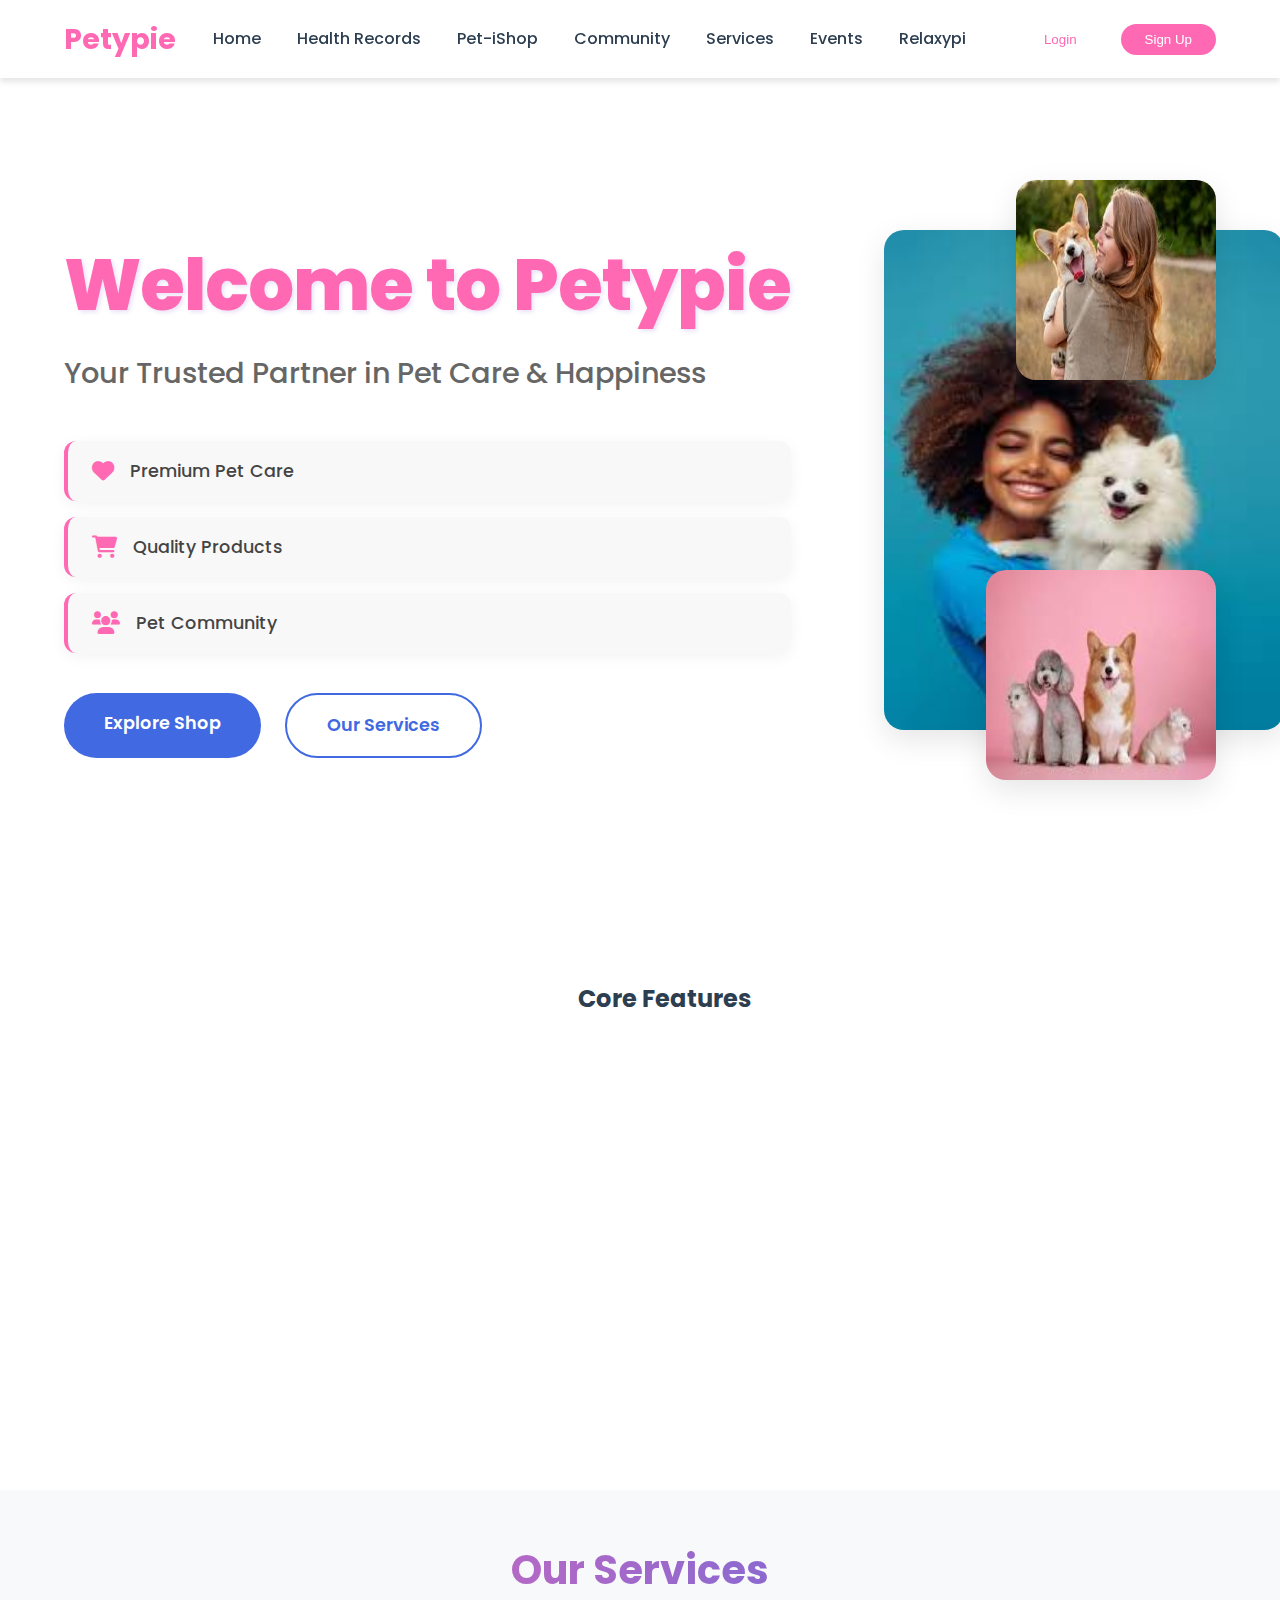
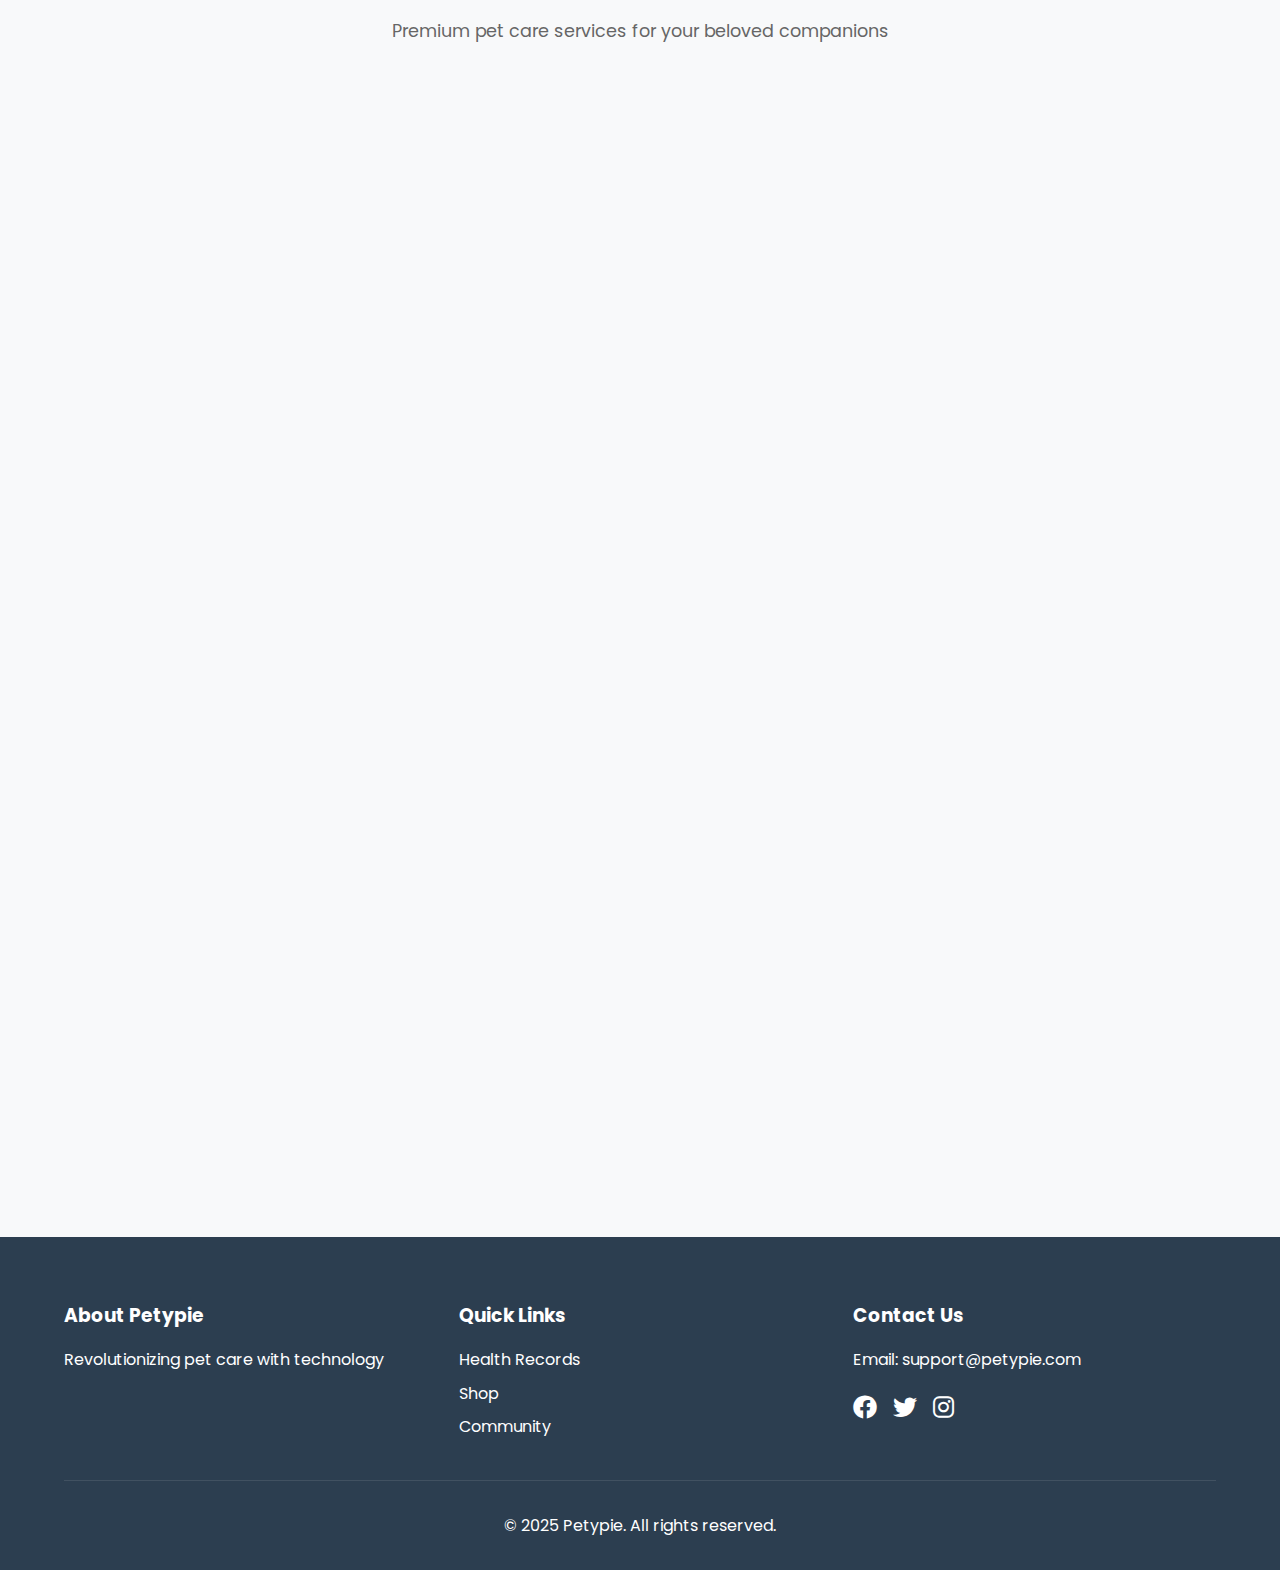
==== commit 244e4d5d: "Update style.css with health assistant styles and modify index.html layout" ====
--- a/index.html
+++ b/index.html
@@ -66,9 +66,7 @@
                         <div class="pet-image pet-2">
                             <img src="[data-uri]" alt="Curious Cat">
                         </div>
-                        <div class="pet-image pet-3">
-                            <img src="https://encrypted-tbn0.gstatic.com/images?q=tbn:ANd9GcRnBRjeRV7lj2SA1208DH3hRz0NshJrpljKxg&s" alt="Adorable Rabbit">
-                        </div>
+                       
                     </div>
                 </div>
             </div>
--- a/style.css
+++ b/style.css
@@ -1242,6 +1242,123 @@
     background-color: #45b7af;
 }
 
+/* Health Assistant Styles */
+.health-assistant {
+    background: #fff;
+    border-radius: 12px;
+    padding: 20px;
+    margin-top: 30px;
+    box-shadow: 0 2px 10px rgba(0, 0, 0, 0.1);
+}
+
+.health-assistant h2 {
+    color: #333;
+    margin-bottom: 20px;
+    display: flex;
+    align-items: center;
+    gap: 10px;
+}
+
+.assistant-interface {
+    display: grid;
+    grid-template-columns: 2fr 1fr;
+    gap: 20px;
+}
+
+.chat-container {
+    background: #f8f9fa;
+    border-radius: 8px;
+    padding: 15px;
+}
+
+.chat-messages {
+    height: 300px;
+    overflow-y: auto;
+    padding: 10px;
+    background: #fff;
+    border-radius: 8px;
+    margin-bottom: 15px;
+}
+
+.chat-input {
+    display: flex;
+    flex-direction: column;
+    gap: 10px;
+}
+
+#concern-type {
+    padding: 10px;
+    border: 1px solid #ddd;
+    border-radius: 6px;
+    font-size: 14px;
+}
+
+#health-query {
+    width: 100%;
+    height: 80px;
+    padding: 10px;
+    border: 1px solid #ddd;
+    border-radius: 6px;
+    resize: none;
+    font-family: inherit;
+}
+
+.quick-actions {
+    display: flex;
+    flex-direction: column;
+    gap: 15px;
+}
+
+.action-btn {
+    padding: 12px;
+    border: none;
+    border-radius: 6px;
+    background: #f8f9fa;
+    color: #333;
+    cursor: pointer;
+    display: flex;
+    align-items: center;
+    gap: 8px;
+    transition: all 0.3s ease;
+}
+
+.action-btn:hover {
+    background: #e9ecef;
+}
+
+.action-btn.emergency-btn {
+    background: #dc3545;
+    color: white;
+}
+
+.action-btn.emergency-btn:hover {
+    background: #c82333;
+}
+
+.message {
+    margin: 10px 0;
+    padding: 10px;
+    border-radius: 8px;
+    max-width: 80%;
+}
+
+.user-message {
+    background: #007bff;
+    color: white;
+    margin-left: auto;
+}
+
+.assistant-message {
+    background: #e9ecef;
+    color: #333;
+}
+
+@media (max-width: 768px) {
+    .assistant-interface {
+        grid-template-columns: 1fr;
+    }
+}
+
 /* Footer */
 .footer {
     background-color: var(--text-color);
@@ -1748,3 +1865,204 @@
         grid-template-columns: repeat(auto-fill, minmax(150px, 1fr));
     }
 }
+
+.assistant-message {
+    background: #e9ecef;
+    color: #333;
+}
+
+@media (max-width: 768px) {
+    .assistant-interface {
+        grid-template-columns: 1fr;
+    }
+}
+
+/* Health Assistant Page Styles */
+.health-assistant-section {
+    padding: 2rem;
+    max-width: 1200px;
+    margin: 0 auto;
+}
+
+.assistant-container {
+    background: #fff;
+    border-radius: 12px;
+    padding: 2rem;
+    box-shadow: 0 2px 10px rgba(0, 0, 0, 0.1);
+}
+
+.assistant-header {
+    text-align: center;
+    margin-bottom: 2rem;
+}
+
+.assistant-header h1 {
+    color: var(--primary-color);
+    display: flex;
+    align-items: center;
+    justify-content: center;
+    gap: 10px;
+}
+
+.assistant-header p {
+    color: #666;
+    margin-top: 0.5rem;
+}
+
+.chat-interface {
+    background: #f8f9fa;
+    border-radius: 8px;
+    padding: 1.5rem;
+    margin-bottom: 2rem;
+}
+
+.chat-messages {
+    height: 400px;
+    overflow-y: auto;
+    padding: 1rem;
+    background: #fff;
+    border-radius: 8px;
+    margin-bottom: 1rem;
+}
+
+.chat-input-area {
+    display: flex;
+    flex-direction: column;
+    gap: 1rem;
+}
+
+.concern-select {
+    padding: 12px;
+    border: 1px solid #ddd;
+    border-radius: 6px;
+    font-size: 14px;
+    width: 100%;
+}
+
+.input-group {
+    display: flex;
+    gap: 10px;
+}
+
+#health-query {
+    flex: 1;
+    height: 80px;
+    padding: 12px;
+    border: 1px solid #ddd;
+    border-radius: 6px;
+    resize: none;
+    font-family: inherit;
+}
+
+.send-btn {
+    background: var(--primary-color);
+    color: white;
+    border: none;
+    border-radius: 6px;
+    padding: 0 1.5rem;
+    cursor: pointer;
+    transition: background-color 0.3s ease;
+}
+
+.send-btn:hover {
+    background-color: #45b7af;
+}
+
+.quick-actions {
+    background: #fff;
+    padding: 1.5rem;
+    border-radius: 8px;
+}
+
+.quick-actions h3 {
+    margin-bottom: 1rem;
+    color: #333;
+}
+
+.action-buttons {
+    display: grid;
+    grid-template-columns: repeat(auto-fit, minmax(200px, 1fr));
+    gap: 1rem;
+}
+
+.action-btn {
+    padding: 1rem;
+    border: none;
+    border-radius: 6px;
+    background: #f8f9fa;
+    color: #333;
+    cursor: pointer;
+    display: flex;
+    align-items: center;
+    gap: 8px;
+    transition: all 0.3s ease;
+    font-size: 14px;
+}
+
+.action-btn:hover {
+    background: #e9ecef;
+}
+
+.action-btn.emergency-btn {
+    background: #dc3545;
+    color: white;
+}
+
+.action-btn.emergency-btn:hover {
+    background: #c82333;
+}
+
+@media (max-width: 768px) {
+    .health-assistant-section {
+        padding: 1rem;
+    }
+    
+    .assistant-container {
+        padding: 1rem;
+    }
+    
+    .action-buttons {
+        grid-template-columns: 1fr;
+    }
+}
+
+/* Footer */
+.footer {
+    background-color: var(--text-color);
+    color: white;
+    padding: 4rem 5% 2rem;
+}
+
+.footer-content {
+    display: grid;
+    grid-template-columns: repeat(auto-fit, minmax(250px, 1fr));
+    gap: 2rem;
+    margin-bottom: 2rem;
+}
+
+.footer-section h3 {
+    margin-bottom: 1rem;
+}
+
+.footer-section a {
+    color: white;
+    text-decoration: none;
+    display: block;
+    margin-bottom: 0.5rem;
+}
+
+.social-links {
+    display: flex;
+    gap: 1rem;
+    margin-top: 1rem;
+}
+
+.social-links a {
+    font-size: 1.5rem;
+}
+
+.footer-bottom {
+    text-align: center;
+    padding-top: 2rem;
+    border-top: 1px solid rgba(255, 255, 255, 0.1);
+}